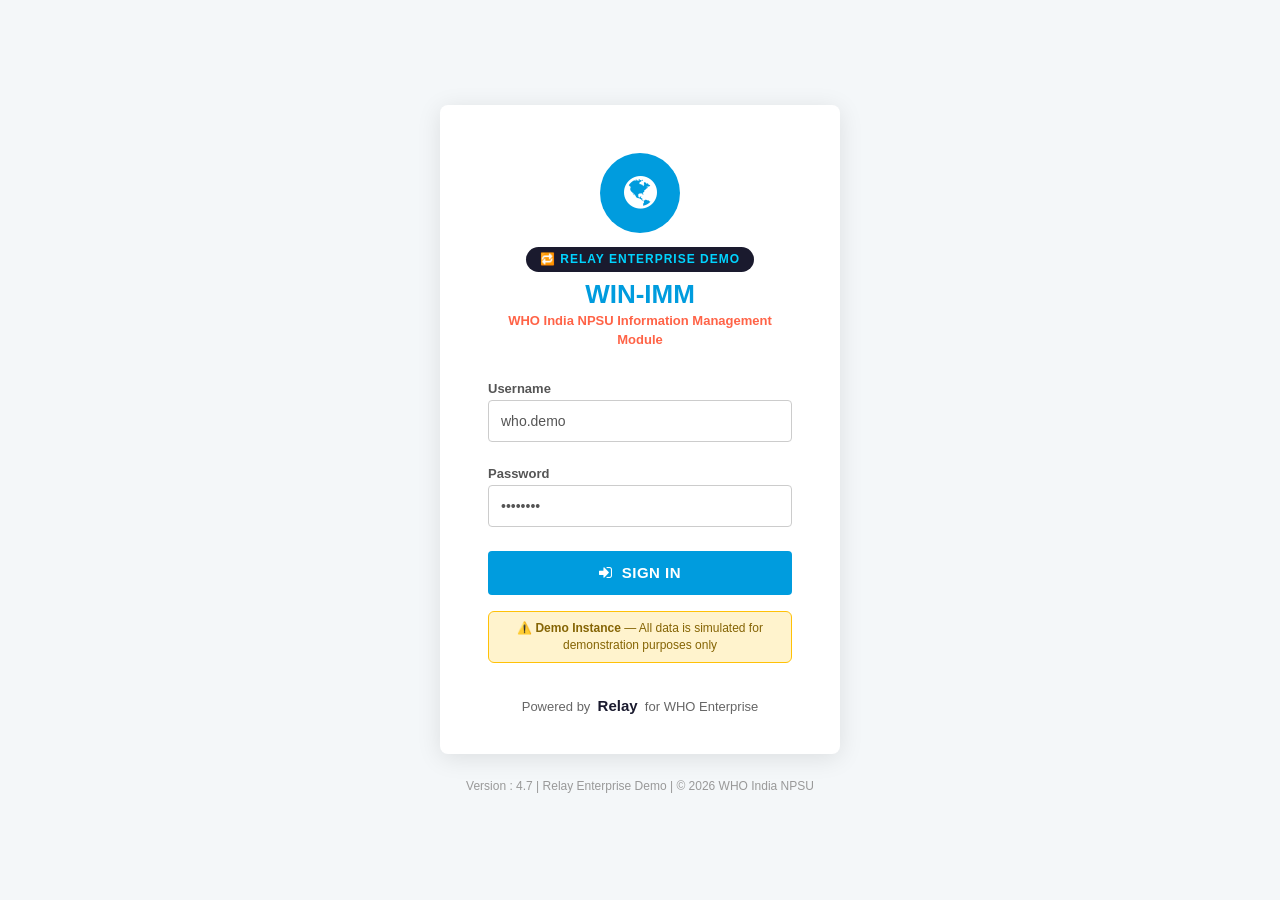
==== login.html @ 46ecf6e8 "Add files via upload" ====
<!DOCTYPE html>
<html lang="en">
<head>
<title>WHO INDIA — Relay Demo</title>
<meta name="viewport" content="width=device-width, initial-scale=1">
<meta http-equiv="Content-Type" content="text/html; charset=utf-8" />
<link rel="stylesheet" href="css/bootstrap.css">
<link href="css/style.css" rel="stylesheet" type="text/css" />
<link href="css/font-awesome.css" rel="stylesheet">
<link href="css/font.css" rel="stylesheet">
<script src="js/jquery2.0.3.min.js"></script>
<style>
  html, body { overflow-y: auto !important; overflow-x: hidden !important; height: auto !important; }
  .title-bar { overflow: visible !important; }
  section.title-bar { min-height: 100vh; }
  body { background: #f4f7f9; font-family: 'Roboto', sans-serif; }
  .login-wrap {
    min-height: 100vh;
    display: flex;
    align-items: center;
    justify-content: center;
    flex-direction: column;
  }
  .login-box {
    background: #fff;
    border-radius: 8px;
    box-shadow: 0 4px 24px rgba(0,0,0,0.10);
    padding: 48px 48px 36px;
    width: 400px;
    max-width: 95vw;
  }
  .who-header {
    text-align: center;
    margin-bottom: 28px;
  }
  .who-header .who-logo {
    width: 80px;
    height: 80px;
    background: #009CDE;
    border-radius: 50%;
    display: inline-flex;
    align-items: center;
    justify-content: center;
    margin-bottom: 14px;
  }
  .who-header .who-logo i {
    font-size: 38px;
    color: white;
  }
  .who-header h1 {
    color: #009CDE;
    font-size: 26px;
    font-weight: 700;
    margin-bottom: 4px;
  }
  .who-header p {
    color: tomato;
    font-size: 13px;
    font-weight: 600;
  }
  .relay-badge {
    display: inline-block;
    background: #1a1a2e;
    color: #00d4ff;
    border-radius: 20px;
    padding: 4px 14px;
    font-size: 12px;
    font-weight: 700;
    letter-spacing: 1px;
    margin-bottom: 8px;
  }
  .form-control {
    border-radius: 4px;
    height: 42px;
    font-size: 14px;
  }
  .btn-who {
    background: #009CDE;
    color: white;
    border: none;
    border-radius: 4px;
    width: 100%;
    height: 44px;
    font-size: 15px;
    font-weight: 600;
    letter-spacing: 0.5px;
    transition: background 0.2s;
  }
  .btn-who:hover { background: #007ab5; color: white; }
  .demo-note {
    background: #fff3cd;
    border: 1px solid #ffc107;
    border-radius: 6px;
    padding: 8px 14px;
    font-size: 12px;
    color: #856404;
    text-align: center;
    margin-top: 16px;
  }
  .footer-note {
    color: #999;
    font-size: 12px;
    text-align: center;
    margin-top: 24px;
  }
  .relay-powered {
    margin-top: 32px;
    text-align: center;
  }
  .relay-powered span {
    font-size: 13px;
    color: #666;
  }
  .relay-powered strong {
    color: #1a1a2e;
    font-size: 15px;
  }
</style>
</head>
<body>
<div class="login-wrap">
  <div class="login-box">
    <div class="who-header">
      <div class="who-logo">
        <i class="fa fa-globe"></i>
      </div>
      <div><span class="relay-badge">🔁 RELAY ENTERPRISE DEMO</span></div>
      <h1>WIN-IMM</h1>
      <p>WHO India NPSU Information Management Module</p>
    </div>

    <div style="margin-bottom:20px;">
      <label style="font-size:13px;color:#555;font-weight:600;">Username</label>
      <input type="text" class="form-control" id="username" placeholder="Enter username" value="who.demo" />
    </div>
    <div style="margin-bottom:24px;">
      <label style="font-size:13px;color:#555;font-weight:600;">Password</label>
      <input type="password" class="form-control" id="password" placeholder="Enter password" value="demo2026" />
    </div>
    <button class="btn btn-who" onclick="doLogin()">
      <i class="fa fa-sign-in"></i> &nbsp;Sign In
    </button>

    <div class="demo-note">
      ⚠️ <strong>Demo Instance</strong> — All data is simulated for demonstration purposes only
    </div>

    <div class="relay-powered">
      <span>Powered by &nbsp;</span><strong>Relay</strong><span>&nbsp; for WHO Enterprise</span>
    </div>
  </div>
  <div class="footer-note">
    Version : 4.7 | Relay Enterprise Demo | &copy; 2026 WHO India NPSU
  </div>
</div>

<script>
function doLogin() {
  const u = document.getElementById('username').value;
  const p = document.getElementById('password').value;
  if (!u || !p) { alert('Please enter credentials'); return; }
  // Any credentials work for demo
  window.location.href = 'index.html';
}
document.getElementById('password').addEventListener('keydown', function(e) {
  if (e.key === 'Enter') doLogin();
});
</script>
</body>
</html>
---- css/style.css ----
/*
Author: W3layout
Author URL: http://w3layouts.com
License: Creative Commons Attribution 3.0 Unported
License URL: http://creativecommons.org/licenses/by/3.0/
*/
h4, h5, h6,
h1, h2, h3 {margin: 0;}
ul, ol {margin: 0;}
p {margin: 0;}

html, body{
	font-family: 'Roboto', sans-serif;
    font-size: 100%;
    overflow-x: hidden;
    background: #f4f7f9;
}
body a{
	transition: 0.5s all ease;
	-webkit-transition: 0.5s all ease;
	-moz-transition: 0.5s all ease;
	-o-transition: 0.5s all ease;
	-ms-transition: 0.5s all ease;
	text-decoration:none;
}
h1,h2,h3,h4,h5,h6{
	margin:0;			   
}
p{
	margin:0;
}
ul,label{
	margin:0;
	padding:0;
}
body a:hover{
	text-decoration:none;
}
	.panel>.list-group .list-group-item{border-color:#eee;background:0;border-radius:0}
	.panel-heading,.panel-footer,.panel-group .panel{border-radius:0}
	.panel-group{margin-bottom:20px}
	.panel-group .panel+.panel{margin-top:0;border-top:0}
	.panel-group .panel-heading{border-bottom:0;padding:17px 15px}
	.panel-group .panel-heading a{display:block}
	.panel-group .panel-collapse{-webkit-box-shadow:0 -3px 0 0 transparent;box-shadow:0 -3px 0 0 transparent}
	.panel-group .panel-collapse.in{-webkit-box-shadow:0 -3px 0 0 #76b6ec;box-shadow:0 -3px 0 0 #76b6ec}
	.panel-group .collapsing{height:0;-webkit-transition:all .35s ease;transition:all .35s ease}
	.panel.panel-block .panel-heading{padding:20px;border:0}
	.panel.panel-block .panel-heading:before,.panel.panel-block .panel-heading:after{content:" ";display:table}
	.panel.panel-block .panel-heading:after{clear:both}
	.panel.panel-block .panel-heading>div>img,.panel.panel-block .panel-heading>div>i{
		position:relative;top:-1px;display:block;float:left;height:30px;margin:0;margin-right:10px
	}
	.panel.panel-block .panel-heading>div>i{font-size:31px}
	.panel.panel-block .panel-heading>div h1{margin:-2px 0 0;display:block;float:left;font-size:18px}
	.panel.panel-block .panel-heading>div h1 small{margin:1px 0 0;display:block;font-size:12px}
	.panel.panel-block .list-group .list-group-item:first-child{border-top:0}
	.panel.panel-block .list-group .list-group-item{padding:15px 20px 20px}
	.panel.panel-title-block{-webkit-box-shadow:none;box-shadow:none;margin-bottom:0;border-bottom-width:0}
	.panel.panel-title-block h1{max-width:180px}
	.panel.panel-title-block h1 small{line-height:15px}
	@media(min-width:480px){
		.panel.panel-title-block{
			-webkit-box-shadow:0 5px 5px -3px rgba(0,0,0,0.05);
			box-shadow:0 5px 5px -3px rgba(0,0,0,0.05);
			margin-bottom:20px;border-bottom-width:1px
		}
		.panel.panel-title-block h1{max-width:70%}
	}
	.panel.panel-grid-demo{
		padding:0;margin:0;border-width:5px;overflow:hidden
	}
	.panel.panel-grid-demo .panel-heading{color:#fff;padding:20px 0}
	.row.panel-grid-demo{margin-bottom:20px}
	.alert{background-color:#222;background-color:#fff;border-color:#222;color:#ccc;color:#999;font-size:12px}
	.alert hr{border-top-color:#151515}
	.alert .alert-link{color:#b3b3b3;color:#808080}
	.alert .title{display:block;font-size:14px;color:#666;margin-bottom:5px}
	.alert .title i{color:#222;margin-right:7px}
	.alert.ui-pnotify-sharp{border-radius:0}
	.alert-dismissable .close{top:-7px;right:-26px;line-height:0}
	.alert-dismissable .close i{font-size:12px}
	.alert-success{background-color:#aece4e;background-color:#fff;border-color:#aece4e;color:#758f27;color:#999;font-size:12px}
	.alert-success hr{border-top-color:#a5c83a}
	.alert-success .alert-link{color:#54671c;color:#808080}
	.alert-success .title{display:block;font-size:14px;color:#666;margin-bottom:5px}
	.alert-success .title i{color:#aece4e;margin-right:7px}
	.alert-info{background-color:#a5c8e5;background-color:#fff;border-color:#a5c8e5;color:#5698ce;color:#999;font-size:12px}
	.alert-info hr{border-top-color:#91bcdf}
	.alert-info .alert-link{color:#367fbb;color:#808080}
	.alert-info .title{display:block;font-size:14px;color:#666;margin-bottom:5px}
	.alert-info .title i{color:#a5c8e5;margin-right:7px}
	.alert-warning{background-color:#f4c84f;background-color:#fff;border-color:#f3a641;color:#d09c0d;color:#999;font-size:12px}
	.alert-warning hr{border-top-color:#f29b29}
	.alert-warning .alert-link{color:#a0780a;color:#808080}
	.alert-warning .title{display:block;font-size:14px;color:#666;margin-bottom:5px}
	.alert-warning .title i{color:#f3a641;margin-right:7px}
	.alert-danger{background-color:#e77755;background-color:#fff;border-color:#e77755;color:#bc401a;color:#999;font-size:12px}
	.alert-danger hr{border-top-color:#e4653f}
	.alert-danger .alert-link{color:#8f3114;color:#808080}
	.alert-danger .title{display:block;font-size:14px;color:#666;margin-bottom:5px}
	.alert-danger .title i{color:#e77755;margin-right:7px}
	.alert-error{background-color:#e77755;background-color:#fff;border-color:#e77755;color:#bc401a;color:#999;font-size:12px}
	.alert-error hr{border-top-color:#e4653f}
	.alert-error .alert-link{color:#8f3114;color:#808080}
	.alert-error .title{display:block;font-size:14px;color:#666;margin-bottom:5px}
	.alert-error .title i{color:#e77755;margin-right:7px}
	.form-control{-webkit-box-shadow:none;box-shadow:none}
	.form-control[disabled],.form-control[readonly],fieldset[disabled]
	.form-control{background-color:#f9f9f9}
	.ios-device .form-control{-webkit-appearance:caret;-moz-appearance:caret}
	.form-inline.always-inline .form-group{display:inline-block;margin-bottom:0;vertical-align:middle}
	@media(min-width:768px){
		.form-inline .form-group{margin-top:0}
		.form-inline .form-control{display:inline-block}
	}
	.form-horizontal .control-label,.form-horizontal .radio,.form-horizontal .checkbox,.form-horizontal .radio-inline,.form-horizontal .checkbox-inline{margin-bottom:5px;padding-top:6px}@media(min-width:768px){.form-horizontal .control-label{text-align:left}}.form-group:last-child{margin-bottom:0}select{font-family:sans-serif}
	.ios-device select{-webkit-appearance:menulist;-moz-appearance:menulist}
	textarea{height:auto;width:100%;max-width:100%}
	textarea.no-resize{resize:none}
	.character-counter,.field-annotation{display:block;text-align:right;font-size:12px}
	.btn:focus{outline:0}.btn:active,.btn.active{-webkit-box-shadow:none;box-shadow:none}
	.btn.disabled,.btn[disabled],fieldset[disabled] 
	.btn{cursor:not-allowed;pointer-events:none;opacity:.65;filter:alpha(opacity=65);-webkit-box-shadow:none;box-shadow:none}
	.input-group-btn .btn{background-color:#f4f4f4;border-color:#e3e3e3}
	.input-group-btn .btn:hover,.input-group-btn .btn:focus{border-color:#e3e3e3}
	.button-demo .btn,.button-demo .make-switch{margin-top:5px}
	.dropdown-menu{min-width:165px;margin:0;padding:7px 0;border:0;border-radius:0;display:none}
	.opacity .dropdown-menu{
		display:block;max-height:0;overflow:hidden;opacity:0;-webkit-box-shadow:none;box-shadow:none;
		-webkit-transition:opacity .1s,max-height 0s .5s;transition:opacity .1s,max-height 0s .5s
	}
	.dropdown-menu.pull-right{right:0;left:auto}
	.dropdown-menu.pull-right.dropdown-menu-arrow:after{right:20%}
	.dropdown-menu.dropdown-menu-arrow{margin-top:12px}
	.dropdown-menu.dropdown-menu-arrow:after,.dropdown-menu.dropdown-menu-arrow:before{
		position:absolute;display:block;width:0;
		height:0;border-color:transparent;border-style:solid;
		border-width:8px;content:" ";right:80%;margin-right:-8px;
		border-top-width:0;border-bottom-color:#333;top:-8px
	}
	.dropdown-menu .divider{height:1px;margin:9px 0;overflow:hidden;background-color:#222}
	.dropdown-menu>li>a{padding:2px 20px;color:#999;-webkit-transition:all .1s;transition:all .1s}
	.open>.dropdown-menu{display:block}
	.opacity .open>.dropdown-menu{    max-height: 1000px;
		overflow: visible;
		opacity: 1;
		-webkit-transition: opacity .1s;
		transition: opacity .1s;
		border: 1px solid rgba(0, 0, 0, 0.05);
	}
	.dropdown-menu>li>a:hover,.dropdown-menu>li>a:focus{color:#fff;background-color:#5fa2db}
	.dropdown-menu>.active>a,.dropdown-menu>.active>a:hover,.dropdown-menu>.active>a:focus{color:#fff;background-color:#5fa2db}
	.dropdown-menu>.disabled>a,.dropdown-menu>.disabled>a:hover,.dropdown-menu>.disabled>a:focus{color:#ccc}
	.tooltip{font-size:14px;line-height:34px;-webkit-transform:translateZ(0) scale(1,1)}
	.tooltip.in{opacity:1;filter:alpha(opacity=100)}
	.tooltip-inner{padding:3px 13px;border-radius:0;line-height:20px}
	.tooltip-arrow{position:absolute;width:0;height:0;border-color:transparent;border-style:solid}
	.progress,.progress-bar{-webkit-box-shadow:none;box-shadow:none}
	.progress{height:25px;margin-bottom:10px}
	.progress-thin{height:5px}
	.nav-tabs{background-color:#fff;border-bottom-color:transparent;margin-bottom:0}
	.nav-tabs>li>a{border:0;border-radius:0;background-color:#fff;color:#999;-webkit-transition:all .1s;transition:all .1s}
	.nav-tabs>li>a:hover{color:#666;background-color:#fff;border:0}
	.nav-tabs>li.active>a,.nav-tabs>li.active>a:hover,.nav-tabs>li.active>a:focus{
		color:#666;border:0;border-radius:0;background-color:#fff;-webkit-box-shadow:inset 0 -3px 0 0 #76b6ec;box-shadow:inset 0 -3px 0 0 #76b6ec
	}
	.modal-content{border-radius:0;-webkit-box-shadow:0 5px 5px -3px rgba(0,0,0,0.05);box-shadow:0 5px 5px -3px rgba(0,0,0,0.05)}
	.modal-backdrop.in{opacity:.3;filter:alpha(opacity=30)}
	.modal-body{background-color:#fbfbfb}
	.modal-title i{position:relative;top:-1px;display:block;float:left;height:30px;margin:0;margin-right:10px;font-size:24px}
	.modal-footer{margin-top:0}
	@media screen and (min-width:768px){
		.modal-content{-webkit-box-shadow:0 5px 5px -3px rgba(0,0,0,0.05);box-shadow:0 5px 5px -3px rgba(0,0,0,0.05)}
	}
	.pagination{display:inline-block;padding-left:0;margin:20px 0;border-radius:0}
	.pagination.pagination-demo{margin:0}
	.pagination>li{display:inline}
	.pagination>li>a,.pagination>li>span{
		position:relative;float:left;
		padding:6px 12px;line-height:1.428571429;
		text-decoration:none;background-color:#fff;
		border:1px solid #eee;border-color:#eee transparent;
		margin-left:0;color:#999;-webkit-transition:all .1s;
		transition:all .1s
	}
	.pagination>li:first-child>a,.pagination>li:first-child>span{
		border:1px solid #eee;margin-left:0;border-radius:0;-webkit-box-shadow:none!important;box-shadow:none!important
	}
	.pagination>li:last-child>a,.pagination>li:last-child>span{
		border:1px solid #eee;border-radius:0;-webkit-box-shadow:none!important;box-shadow:none!important
	}
	.pagination>.disabled>span,.pagination>.disabled>a,.pagination>.disabled>a:hover,.pagination>.disabled>a:focus{
		color:#ccc;background-color:#fff;border-color:#eee;cursor:not-allowed
	}
	.pagination-lg>li>a,.pagination-lg>li>span{padding:7.5px 16px;font-size:18px}
	.pagination-lg>li:first-child>a,.pagination-lg>li:first-child>span{border-bottom-left-radius:0;border-top-left-radius:0}
	.pagination-lg>li:last-child>a,.pagination-lg>li:last-child>span{border-bottom-right-radius:0;border-top-right-radius:0}
	.pagination-sm>li>a,.pagination-sm>li>span{padding:5px 10px;font-size:12px}
	.pagination-sm>li:first-child>a,.pagination-sm>li:first-child>span{border-bottom-left-radius:0;border-top-left-radius:0}
	.pagination-sm>li:last-child>a,.pagination-sm>li:last-child>span{border-bottom-right-radius:0;border-top-right-radius:0}
	.upper-alpha{list-style:upper-alpha}.upper-roman{list-style:upper-roman}
	.decimal-leading-zero{list-style:decimal-leading-zero}
	.lower-alpha{list-style:lower-alpha}
	.image-icons-list{-webkit-padding-start:0;list-style:none;margin-left:0}
	.image-icons-list li{background:url('../images/list-icon.png') no-repeat 0 0;padding:0 0 0 25px}
	.font-icons-list{list-style:none;margin-left:0;-webkit-padding-start:0}
	.font-icons-list li{padding:0 0 0 10px}
	.font-icons-list li:before{
		position:relative;top:0;font-family:FontAwesome;font-weight:normal;
		font-style:normal;color:#758f27;content:'\F0A9';font-size:12px;margin-right:8px
	}
	.inline-font-icons-list{list-style:none;margin-left:0;-webkit-padding-start:0}
	.inline-font-icons-list li{padding:0 0 0 10px}
	.inline-font-icons-list li i{margin-top:1px;margin-right:8px;font-size:12px;text-align:center}
	.text-overflow-hidden{overflow:hidden;text-overflow:ellipsis;white-space:nowrap}
	.text-italic{font-style:italic}
	.text-bold{font-weight:bold}
	label,small,.section-title{font-weight:normal}
	label i,small i,.section-title i{position:relative;top:1px;margin-left:5px;color:#ccc;font-size:14px}
	.section-title{padding-bottom:9px;margin:0 0 20px;border-bottom:1px solid #eee}
	.section-title i{top:-1px}html,body{min-width:300px}
	.wrapper{position:relative;padding:0 9px;opacity:0}
	.no-cssanimations .wrapper{opacity:1}
	.scrollable{overflow-y:auto;overflow-x:hidden;-webkit-overflow-scrolling:touch}
	.no-touch .scrollable.hover{overflow-y:hidden}
	.no-touch .scrollable.hover:hover{overflow-y:auto;overflow:visible}
	@media(min-width:480px){
		html,body{width:100%;height:100%;overflow:hidden}
		body{position:fixed}
		.wrapper{
			position: absolute;
			display: block;
			vertical-align: top;
			top: 0;
			left: 60px;
			right: 0;
			bottom: 0;
			padding: 0;
			-webkit-transition: left .1s ease-in;
			transition: left .1s ease-in;
		}
		.wrapper.extended{left:110px}
		.wrapper p{padding:0 15px}
	}
	a{-webkit-transition:color .1s;transition:color .1s}a:hover,a:focus{text-decoration:none}a:focus{outline:0}nav{-webkit-user-select:none;-moz-user-select:none;-ms-user-select:none;-o-user-select:none;user-select:none}nav ul,nav li{margin:0;padding:0;outline:0}
	.display-table{display:table;border-collapse:collapse;border-spacing:0}
	.color-transition{-webkit-transition:color .1s;transition:color .1s}
	.full-transition{-webkit-transition:all .1s;transition:all .1s}
	.styled-scrollbar::-webkit-scrollbar{width:.3em;background-color:#fbfbfb}
	.styled-scrollbar::-webkit-scrollbar-thumb{background-color:#76b6ec;border-radius:0}
	.styled-scrollbar::-webkit-scrollbar-track{background-color:none}
	@media(min-width:480px){
		nav.main-menu{
		    position: absolute;
			top: 0;
			bottom: 0;
			height: 100%;
			left: 0;
			width: 60px;
			overflow: hidden;
			-webkit-transition: width .05s linear;
			transition: width .05s linear;
			-webkit-transform: translateZ(0) scale(1,1);
			background: #00bcd4;
			z-index: 11;
		}
		nav.main-menu>ul{margin:7px 0}
		nav.main-menu>ul.logout{position:absolute;left:0;bottom:0}
		nav.main-menu li{position:relative;display:block;width:250px}
		nav.main-menu li>a{
		    position: relative;
			display: table;
			border-collapse: collapse;
			border-spacing: 0;
			color: #fff;
			-webkit-transform: translateZ(0) scale(1,1);
			-webkit-transition: all .1s linear;
			transition: all .1s linear;
		}
		nav.main-menu li ul{
		    position: absolute;
			display: inline-block;
			background: #00bcd4;
			top: 0;
			right: -210px;
			width: 0;
			overflow: hidden;
			-webkit-transition: width 0s .05s linear;
			transition: width 0s .05s linear;
		}
		nav.main-menu li li{
			display:table;
			border-collapse:collapse;
			border-spacing:0;
			width:210px
		}
		nav.main-menu li li>a{
			width: 210px;
			color: #FFFFFF;
			padding: .7em 0;
		}
		nav.main-menu li li .subnav-text{
			display:table-cell;vertical-align:middle;padding-left:20px;padding-right:40px
		}
		.no-touch nav.main-menu li li:hover a{
			color:#fff;background-color:#00acc1;
		}
		.no-touch nav.main-menu li:hover>a,nav.main-menu li.active>a{color:#fff;background-color:#00acc1;}
		.no-touch nav.main-menu li:hover ul,nav.main-menu li.active ul{width:210px}
		nav.main-menu .nav-icon,i.fa.fa-home.nav_icon,i.fa.fa-cogs,i.fa.fa-check-square-o.nav_icon,i.fa.fa-file-text-o.nav_icon,i.fa.fa-bar-chart.nav_icon,i.fa.fa-map-marker,i.fa.fa-exclamation-triangle,i.fa.fa-list-ul{
			position:relative;display:table-cell;
			width:60px;text-align:center;vertical-align:middle;font-size:18px;padding:.7em 0;
		}
		nav.main-menu .nav-icon.icon-home{font-size:20px}
		nav.main-menu .nav-text{position: relative;
			left: -1px;
			display: table-cell;
			vertical-align: middle;
			width: 190px;
			visibility: hidden;
			padding: .7em 0;
		}
		nav.main-menu .icon-angle-right,.icon-angle-down{display:table-cell;width:20px;vertical-align:middle;font-size:16px}
		.no-touch nav.main-menu:hover,nav.main-menu.expanded{width:250px;overflow:visible}
		.no-touch nav.main-menu:hover .nav-text,nav.main-menu.expanded .nav-text{visibility:visible}
		nav.main-menu .label-new{display:block;position:absolute;top:10px;right:5px}
	}
	@media(max-width:479px){
		nav.main-menu{
			position: relative;
			width: 100%;
			left: 0;
			right: 0;
			max-height: 0;
			overflow: hidden;
			-webkit-transition: max-height .2s linear;
			transition: max-height .2s linear;
			-webkit-transform: translateZ(0) scale(1,1);
			background: #00bcd4;
			z-index: 1010;
		}
		nav.main-menu>ul{margin:0}nav.main-menu>ul>li{    
			border-width: 0 0 1px;
		}
		.no-touch nav.main-menu>ul>li:hover>a,nav.main-menu>ul>li.active>a{
			color: #fff;
			background-color: #00acc1;
		}
		nav.main-menu li{display:block;width:100%}nav.main-menu li>a{
			position: relative;
			display: table;
			width: 100%;
			border-collapse: collapse;
			border-spacing: 0;
			color: #fff;
			-webkit-transform: translateZ(0) scale(1,1);
			-webkit-transition: all .1s linear;
			transition: all .1s linear;
		}
		nav.main-menu li ul{
		    display: block;
			background: #00bcd4;
			width: 100%;
			max-height: 0;
			overflow: hidden;
			-webkit-transition: max-height .5s linear;
			transition: max-height .5s linear;
		}
		nav.main-menu li li{display:table;border-collapse:collapse;border-spacing:0;width:100%}
		nav.main-menu li li>a{    
			width: 100%;
			height: 40px;
			color: #fff;}
		nav.main-menu li li .subnav-text{display:table-cell;vertical-align:middle;padding-left:60px}
		.no-touch nav.main-menu li:hover ul,nav.main-menu li.active ul{max-height:1000px}
		nav.main-menu .nav-icon,i.fa.fa-home.nav_icon,i.fa.fa-cogs,i.fa.fa-check-square-o.nav_icon,i.fa.fa-file-text-o.nav_icon,i.fa.fa-bar-chart.nav_icon,i.fa.fa-map-marker,i.fa.fa-exclamation-triangle,i.fa.fa-list-ul{
			position:relative;display:table-cell;width:60px;
			height:40px;text-align:center;vertical-align:middle;font-size:18px
		}
		nav.main-menu .nav-icon.icon-home{font-size:20px}
		nav.main-menu .nav-text{position:relative;left:-1px;display:table-cell;vertical-align:middle}
		nav.main-menu .icon-angle-right{display:table-cell;width:20px;vertical-align:middle;font-size:16px}
		nav.main-menu.expanded{max-height:1500px;overflow:visible;-webkit-transition:max-height .3s linear;transition:max-height .3s linear}
		nav.main-menu .label-new{display:block;position:absolute;top:12px;right:11px}
	}
	nav.main-menu .label-new.label-warning{color:#555}
	nav.user-menu{
		position:relative;top:0;left:0;right:0;height:60px;border-bottom:1px solid #eee;
		background-color:#fff;-webkit-box-shadow:0 4px 10px -4px rgba(0,0,0,0.15);
		box-shadow:0 4px 10px -4px rgba(0,0,0,0.15)
	}


	.no-touch nav.user-menu>section>a:hover i,nav.user-menu>section>a.active i,nav.user-menu>section>a.unread i{color:#76b6ec}

	nav.user-menu .main-menu-access{position:relative;float:left;padding:15px 17px;color:#666;-webkit-transition:all .1s;transition:all .1s}
	nav.user-menu .main-menu-access i{font-size:21px;width:30px}
	nav.user-menu .main-menu-access.active{background: #00bcd4;}
	nav.user-menu .main-menu-access.active i{color:#fff}
	nav.user-menu .panel{
		position:absolute;display:none;top:58px;left:0;right:0;width:100%;
		-webkit-box-shadow:0 0 5px 2px rgba(0,0,0,0.05);
		box-shadow:0 0 5px 2px rgba(0,0,0,0.05);z-index:1010
	}
	nav.user-menu .panel .arrow,nav.user-menu .panel .arrow:after{
		position:absolute;display:block;width:0;height:0;
		border-color:transparent;border-style:solid;border-width:7px;content:" "
	}
	nav.user-menu .panel .arrow.user-menu-arrow{border-width:8px;right:50%;margin-right:-8px;border-top-width:0;border-bottom-color:#e5e5e5;top:-8px}
	nav.user-menu .panel .arrow.user-menu-arrow:after{top:1px;margin-left:-7px;border-top-width:0;border-bottom-color:#fff}
	nav.user-menu .panel.theme-view .user-menu-arrow{right:145px}
	nav.user-menu .panel.messages-view .user-menu-arrow{right:86px}
	nav.user-menu .panel.notifications-view .user-menu-arrow{right:28px}
	nav.user-menu .panel .panel-heading{padding:0 15px}
	nav.user-menu .panel .panel-heading i,nav.user-menu .panel .panel-heading span{display:table-cell;vertical-align:middle;height:53px}
	nav.user-menu .panel .panel-heading span{font-size:17px;text-transform:uppercase}
	nav.user-menu .panel .panel-heading i{position:relative;top:-1px;font-size:20px;width:40px;text-align:left;padding-left:6px}
	nav.user-menu .panel .panel-heading .icon-remove{
		position:absolute;display:block;top:20px;right:15px;
		width:20px;height:20px;font-size:14px;color:#ccc;-webkit-transition:color .1s;transition:color .1s
	}
	.no-touch nav.user-menu .panel .panel-heading .icon-remove:hover{cursor:pointer;color:#666}
	nav.user-menu .panel .list-group-item{padding:12px 15px;-webkit-transition:all .1s;transition:all .1s}
	nav.user-menu .panel .list-group-item i,nav.user-menu .panel .list-group-item .text-holder{display:table-cell;vertical-align:middle}
	nav.user-menu .panel .list-group-item a{color:inherit}nav.user-menu .panel .list-group-item i{width:40px;text-align:left}
	nav.user-menu .panel .list-group-item i img,nav.user-menu .panel .list-group-item i b{height:28px;width:28px;margin-left:2px;border-radius:50%}
	nav.user-menu .panel .list-group-item i b{display:block;background-color:#fff;border:1px dashed #666}
	nav.user-menu .panel .list-group-item i b.dark{background-color:#666;border:0}
	nav.user-menu .panel .list-group-item i b.pastel{background-color:#eefddf}
	nav.user-menu .panel .list-group-item i b.pastel-marine{background-color:#dfeefd}
	nav.user-menu .panel .list-group-item i b.rio{background-color:#1d8c97}
	nav.user-menu .panel .list-group-item i b.terminal{background-color:#cdee69}
	nav.user-menu .panel .list-group-item .text-holder span{
		display:block;width:150px;line-height:17px;overflow:hidden;text-overflow:ellipsis;white-space:nowrap
	}
	nav.user-menu .panel .list-group-item .text-holder .title-text{font-weight:bold}
	nav.user-menu .panel .list-group-item .time-ago{position:absolute;top:12px;right:15px;width:80px;text-align:right;color:#ccc;line-height:17px}
	.no-touch nav.user-menu .panel .list-group-item:hover{cursor:pointer;background-color:#76b6ec;color:#fff}
	.no-touch nav.user-menu .panel .list-group-item:hover .time-ago{color:#fff}
	@media(min-width:480px){
		nav.user-menu{height:70px;border:0;background-color:transparent;-webkit-box-shadow:none;box-shadow:none}
		.dashboard-page nav.user-menu{top:5px;position:absolute}
		.dashboard-page nav.user-menu .user-menu-wrapper{margin-right:20px}
		.dashboard-page nav.user-menu .panel{right:20px}
		nav.user-menu .main-menu-access{display:none}
		nav.user-menu .user-menu-wrapper{margin-right:-10px}
		nav.user-menu>section>a{margin:10px 0;padding:0}
		nav.user-menu>section>a i{border:0;height:50px;width:40px}
		nav.user-menu .menu-counter{top:-10px;left:5px;width:30px;height:23px}
		.dashboard-page nav.user-menu .menu-counter{top:-15px}
		nav.user-menu .panel{left:auto;right:-10px;width:300px}
		nav.user-menu .panel.theme-view .user-menu-arrow{right:99px}
		nav.user-menu .panel.messages-view .user-menu-arrow{right:59px}
		nav.user-menu .panel.notifications-view .user-menu-arrow{right:20px}
	}
	.login-page .wrapper{left:0;padding:0;height:100%}
	.login-page .wrapper .panel{
		position:relative;width:400px;margin:0 auto;top:10%;
		-webkit-box-shadow:0 0 5px 0 rgba(0,0,0,0.05),0 4px 4px -3px rgba(0,0,0,0.1);
		box-shadow:0 0 5px 0 rgba(0,0,0,0.05),0 4px 4px -3px rgba(0,0,0,0.1)
	}
.main-grid{
    padding: 3em;
}
.dashboard-page .title-bar {
    position: relative;
    display: block;
    background-color: #fff;
    -webkit-box-shadow: 0 4px 10px -2px rgba(0,0,0,0.05);
    box-shadow: 0 4px 10px -2px rgba(0,0,0,0.05);
    padding: 1em;
}
.logo {
    float: left;
    width: 15%;
}
.logo h1 a img {
    margin-right: .5em;
}
.logo h1 a {
    font-size: .9em;
    color: #000;
    font-weight: 600;
    text-transform: uppercase;
}
.w3l_search {
	float: left;
    width: 19%;
    margin: .1em 0 0em 5em;
    position: relative;
}
.w3l_search input[type="text"] {
    outline: none;
    padding: 10px;
    color: #a7a7a7;
    font-size: 14px;
    width: 85%;
    border: ridge 1px #e3e7ea;
    background: #f4f7f9;
    float: left;
}	
button.btn.btn-default{
    outline: none;
    padding: 10px 0 9px;
    width: 15%;
    position: relative;
    background: #00bcd4;
    border: solid 1px #00bcd4;
    border-radius: 0;
}
button.btn.btn-default i.fa.fa-search{
    color: #FFF;
    margin: 0;
}
.w3l_search {
    float: left;
    width: 19%;
    margin: 0.2em 0 0em 4em;
    position: relative;
}
.w3l_search input[type="text"] {
    outline: none;
    padding: 10px;
    color: #a7a7a7;
    font-size: 14px;
    width: 85%;
    border: ridge 1px #e3e7ea;
    background: #f4f7f9;
    float: left;
}	
button.btn.btn-default{
    outline: none;
    padding: 10px 0 9px;
    width: 15%;
    position: relative;
    background: #00bcd4;
    border: solid 1px #00bcd4;
    border-radius: 0;
}
button.btn.btn-default i.fa.fa-search{
    color: #FFF;
    margin: 0;
}
.full-screen{
    float: left;
    width: 3%;
    margin: 0.2em 0 0 2em;
}
.full-screen button {
    border: none;
    outline: none;
    color: #b9b9b9;
    font-size: .875em;
    background: #e8e8e8;
    width: 41px;
    height: 41px;
    text-align: center;
    border-radius: 50%;
	-webkit-border-radius: 50%;
	-ms-border-radius: 50%;
	-moz-border-radius: 50%;
	-o-border-radius: 50%;
}



.dropdown-menu {
    box-shadow: 2px 3px 4px rgba(0, 0, 0, .175);
	-webkit-box-shadow: 2px 3px 4px rgba(0, 0, 0, .175);
	-moz-box-shadow: 2px 3px 4px rgba(0, 0, 0, .175);
    border-radius: 0;
}
li.dropdown.head-dpdn {
    display: inline-block;
    padding: 0.7em 0;
    float: left;
}
li.dropdown.head-dpdn a.dropdown-toggle {
   padding: 1.7em 1.5em;
}
ul.dropdown-menu li {
    margin-left: 0;
    width: 100%;
    padding: 0;
	background: #fff;
}
.user-panel-top ul{
	padding-left:0;
}
.user-panel-top li{
	float:left;
	margin-left:15px;
	position:relative;
}
.user-panel-top li span.digit{
    font-size:11px;
    font-weight:bold;
	color:#FFF;
	background:#e64c65;
	line-height:20px;
	width:20px;
	height:20px;
	border-radius:2em;
	-webkit-border-radius:2em;
	-moz-border-radius:2em;
	-o-border-radius:2em;	
	text-align:center;
	display: inline-block;
	position: absolute;
	top: -3px;
	right: -10px;
}
.user-panel-top li:first-child{
	margin-left:0;
}
.sidebar .nav-second-level li a.active ,.sidebar ul li a.active{
    color: #67d3e0;
}
li.active a i, .act a i {
    color: #67d3e0;
}
.custom-nav > li.act > a, .custom-nav > li.act > a:hover, .custom-nav > li.act > a:focus {
    background-color: #353f4f;
    color:#8BC34A;
}
.user-panel-top li a{
	display: block;
	padding: 5px;
	text-decoration:none;
}
.header-right i.fa.fa-envelope{
    color: #EB525D;
}
i.fa.fa-bell{
    color: #67D3E0;
}
i.fa.fa-tasks{
    color: #30BB74;
}
.header-right span.badge {
    font-size: 11px;
    font-weight: bold;
    color: #ffffff;
    background: #fcb216;
    line-height: 15px;
    width: 20px;
    height: 20px;
    text-align: center;
    display: inline-block;
    position: absolute;
    top: 6%;
    padding: 2px 0 0 0;
}
.user-panel-top li a:hover{
	border-color:rgba(101, 124, 153, 0.93);
}
.user-panel-top li a i{
	width:24px;
	height:24px;
	display: block;
	text-align:center;
	line-height:25px;
}
.user-panel-top li a i span{
	font-size:15px;
	color:#FFF;
}
.user-panel-top li a.user{
	background:#667686;
}
.user-panel-top li span.green{
	background:#a88add;
}
.user-panel-top li span.red{
	background:#b8c9f1;
}
.user-panel-top li span.yellow{
	background:#bdc3c7;
}
.header-right {
    float: right;
    margin: 0.2em 0 0 0;
}
.header-right-left {
    float: left;
}
ul.dropdown-menu {
    padding: 0;
    min-width: 215px !important;
}
ul.w3l-msg{
    left: -75%;
}
ul.agile-notification {
    left: -156%;
}
ul.agile-task {
    left: -236%;
}
ul.nofitications-dropdown {
    margin: 0;
}
/***** Messages *************/
.notification_header{
	background-color:#FAFAFA;
	padding: 10px 15px;
	border-bottom:1px solid rgba(0, 0, 0, 0.05);
	margin-bottom: 8px;
}
.notification_header h3{	
	color:#6A6A6A;
	font-size:12px;
	font-weight:600;
	margin:0;
}
.notification_bottom {
	background-color: #fcb216;
    padding: 4px 0;
    text-align: center;
    margin-top: 5px;
}
.notification_bottom a {
	color: #ffffff;
    font-size: 1em;
}
.notification_bottom a:hover {
    color:#6164C1;
}
.notification_bottom h3 a{	
	color: #717171;
	font-size:12px;
	border-radius:0;
	border:none;
	padding:0;
	text-align:center;
}
.notification_bottom h3 a:hover{	
	color:#4A4A4A;
	text-decoration:underline;
	background:none;
}
.user_img{
	float:left;
	width:19%;
}
.user_img img{
	max-width:100%;
	display:block;
	border-radius:2em;
	-webkit-border-radius:2em;
	-moz-border-radius:2em;
	-o-border-radius:2em;
}
.notification_desc{
	float:left;
	width:70%;
	margin-left:5%;
}
.notification_desc p{
	color:#757575;
	font-size:13px;
	padding:2px 0;
}
/*
.wrapper-dropdown-2 .dropdown li a:hover .notification_desc p{
	color:#424242;
}
*/
.notification_desc p span{
	color:#979797 !important;
	font-size:11px;
}
.dropdown-menu > li > a:hover, .dropdown-menu > li > a:focus {
    color: #262626 !important;
    text-decoration: none;
    background-color: #f5f5f5 !important;
}
/*-- progressbar --*/
.p-progress{
	margin-bottom:1.5em;
	border-radius:4px;
	-webkit-border-radius:4px;
	-ms-border-radius:4px;
	-moz-border-radius:4px;
	-o-border-radius:4px;
	height:20px;
}
.p-progress-size{
	height:12px;
}
.p-progress-info{
	font-size: 10px;
    line-height: 12px;
}
.progress-sm{
	height:10px;
}
.progress-md{
	height:6px;
}
.progress-xl{
	height:2px;
}
.progress.progress-striped{
    height: 5px;
    margin-bottom: 1.5em;
}
.no-radius{
	border-radius:0px;
	margin-bottom:1.5em;
}
.progress-no{
	height:15px !important;
}
.progress-nor{
	height:5px !important;
}
/*--Progress bars--*/
.progress {
    height: 10px;
    margin: 7px 0;
    overflow: hidden;
    background: #e1e1e1;
    z-index: 1;
    cursor: pointer;
}
.task-info .percentage{
	float:right;
	height:inherit;
	line-height:inherit;
}
.task-desc{
	font-size:12px;
}
/*
.wrapper-dropdown-3 .dropdown li a:hover span.task-desc {
	color:#65cea7;
}
*/
.progress .bar {
		z-index: 2;
		height:15px; 
		font-size: 12px;
		color: white;
		text-align: center;
		float:left;
		-webkit-box-sizing: content-box;
		-moz-box-sizing: content-box;
		-ms-box-sizing: content-box;
		box-sizing: content-box;
		-webkit-transition: width 0.6s ease;
		  -moz-transition: width 0.6s ease;
		  -o-transition: width 0.6s ease;
		  transition: width 0.6s ease;
	}
.progress-striped .yellow{
	background:#f0ad4e;
} 
.progress-striped .green{
	background:#5cb85c;
} 
.progress-striped .light-blue{
	background:#4F52BA;
} 
.progress-striped .red{
	background:#d9534f;
} 
.progress-striped .blue{
	background:#428bca;
} 
.progress-striped .orange {
	background:#e94e02;
}
.progress-striped .bar {
  background-image: -webkit-gradient(linear, 0 100%, 100% 0, color-stop(0.25, rgba(255, 255, 255, 0.15)), color-stop(0.25, transparent), color-stop(0.5, transparent), color-stop(0.5, rgba(255, 255, 255, 0.15)), color-stop(0.75, rgba(255, 255, 255, 0.15)), color-stop(0.75, transparent), to(transparent));
  background-image: -webkit-linear-gradient(45deg, rgba(255, 255, 255, 0.15) 25%, transparent 25%, transparent 50%, rgba(255, 255, 255, 0.15) 50%, rgba(255, 255, 255, 0.15) 75%, transparent 75%, transparent);
  background-image: -moz-linear-gradient(45deg, rgba(255, 255, 255, 0.15) 25%, transparent 25%, transparent 50%, rgba(255, 255, 255, 0.15) 50%, rgba(255, 255, 255, 0.15) 75%, transparent 75%, transparent);
  background-image: -o-linear-gradient(45deg, rgba(255, 255, 255, 0.15) 25%, transparent 25%, transparent 50%, rgba(255, 255, 255, 0.15) 50%, rgba(255, 255, 255, 0.15) 75%, transparent 75%, transparent);
  background-image: linear-gradient(45deg, rgba(255, 255, 255, 0.15) 25%, transparent 25%, transparent 50%, rgba(255, 255, 255, 0.15) 50%, rgba(255, 255, 255, 0.15) 75%, transparent 75%, transparent);
  -webkit-background-size: 40px 40px;
  -moz-background-size: 40px 40px;
  -o-background-size: 40px 40px;
  background-size: 40px 40px;
}
.progress.active .bar {
  -webkit-animation: progress-bar-stripes 2s linear infinite;
  -moz-animation: progress-bar-stripes 2s linear infinite;
  -ms-animation: progress-bar-stripes 2s linear infinite;
  -o-animation: progress-bar-stripes 2s linear infinite;
  animation: progress-bar-stripes 2s linear infinite;
}
@-webkit-keyframes progress-bar-stripes {
  from {
    background-position: 40px 0;
  }
  to {
    background-position: 0 0;
  }
}
@-moz-keyframes progress-bar-stripes {
  from {
    background-position: 40px 0;
  }
  to {
    background-position: 0 0;
  }
}
@-ms-keyframes progress-bar-stripes {
  from {
    background-position: 40px 0;
  }
  to {
    background-position: 0 0;
  }
}
@-o-keyframes progress-bar-stripes {
  from {
    background-position: 0 0;
  }
  to {
    background-position: 40px 0;
  }
}
@keyframes progress-bar-stripes {
  from {
    background-position: 40px 0;
  }
  to {
    background-position: 0 0;
  }
}
/*--Progress bars--*/

.profile_details {
    float: right;
    margin-left: 1em;
}
.profile_details ul li {
    list-style-type: none;
    position: relative;
}
.profile_details_drop a.dropdown-toggle {
    display: block;
}
.profile_img span.prfil-img {
    float: left;
}
.profile_details ul li ul.dropdown-menu.drp-mnu {
    padding: 1em;
    min-width: 135px !important;
    top: 122%;
    left: -90px;
}
span.prfil-img i.fa.fa-user {
    color: #ffffff;
    background: #00bcd4;
    height: 41px;
    width: 41px;
    padding: .7em 0 0 0;
    text-align: center;
    border-radius: 50%;
    -webkit-border-radius: 50%;
    -ms-border-radius: 50%;
    -moz-border-radius: 50%;
    -o-border-radius: 50%;
}
ul.dropdown-menu.drp-mnu li {
    list-style-type: none;
    padding: 3px 0;
}
.dropdown-menu > li > a {
    padding: 3px 15px;
    font-size: 1em;
}
.dropdown-menu > li > a:hover, .dropdown-menu > li > a:focus {
    background: none !important;
    color: #67D3E0 !important;
}
.agile-grid {
    width: 50%;
    float: left;
}
.grid {
	border: solid 10px #d8d8d8;
    margin-bottom: 2em;
    background: #FFFFFF;
}
.grid-info {
    background: #fff;
    padding: 1em;
}
/*--social-icons--*/
.top-comment-grid {
	padding: 0;
    width: 24.1%;
    overflow: hidden;
}
.top-comment-grid:nth-child(2) {
    margin: 0 1em;
}
.top-comment-grid:nth-child(3) {
    margin-right: 1em;
}
.comments{
	background:#F96131;
	padding:2em;
}
.comments-icon i.fa.fa-comments {
    font-size: 5em;
    color: #FDA285;
}
.comments-icon i.fa.fa-facebook{
	font-size: 5em;
    color: #6C8CD0;
}
.comments-icon i.fa.fa-twitter{
	font-size: 5em;
    color: #9DCBEF;
}
.comments-icon i.fa.fa-eye{
	font-size: 5em;
    color: #2CCCAB;
}
.comments-icon{
	float:left;
	width:30%
}
.comments-info{
    float: left;
    margin-left: 1em;
    text-align: right;
    width: 63%;
}
.comments-info h3{
	font-size:4em;
	color:#FFF;
	margin:0;
}
.comments-info a{
	font-size:1em !important;
	color:#FDA285 !important;
	margin:0 !important;
	letter-spacing:1px;
	text-decoration:none;
}
.comments-info a:hover{
	color:#FFF !important;
}
.likes{
	background:#3b5998;
}
.tweets{
	background:#55acee;
}
.views{
	background:#00a78e;
}
.likes-info a{
	color: #6C8CD0 !important;
}
.tweets-info a{
	color: #9DCBEF !important;
}
.views-info a{
	color: #07CEB0 !important;
}
.comments-icon i.fa {
	-webkit-transition:.5s all;
	transition:.5s all;
	-moz-transition:.5s all;
}
.top-comment-grid:hover div.comments-icon i.fa {
	-webkit-transform: scale(3);
    transform: scale(3);
	-moz-transform: scale(3);
	-o-transform: scale(3);
	-ms-transform: scale(3);
    opacity: .3;
	-moz-opacity: .3;
}
/*--//social-icons--*/
/*--countdown--*/
.agile-two-grids {
    margin-top: 2em;
}
.count{
	padding-left:0;
}
.count-grid {
	background-color: #fff;
    padding: 1em;
    border: 10px solid #d8d8d8;
}
ul#example {
    list-style: none;
    padding: 19px 0 0;
    margin: 0;
    display: block;
    text-align: center;
    background-color: #fff;
}

ul#example li { display: inline-block; }

ul#example li span {
    font-size: 60px;
    font-weight: 900;
    color: #00bcd4;
    letter-spacing: 5px;
}
ul#example li.seperator {
	font-size: 50px;
    vertical-align: top;
    line-height: 80px;
    color: #000000;
    margin: 0 0.3em;
}

ul#example li p {
    color: #000;
    font-size: 1em;
    line-height: 1em;
}
/*--//countdown--*/
/*-- weather --*/
.weather {
    padding-right: 0;
}
.weather-right {
    background: #fff;
    padding: 1em;
    border: 10px solid #d8d8d8;
}
.weather-right ul li {
    display: inline-block;
    text-align: center;
    padding: 1em;
}
.weather-right ul li:nth-child(1) figure.icons {
    float: none;
    width: 100%;
}
.weather-right h3 {
    font-size: 1.5em;
    color: #000;
}
figure.icons, .weather-text {
    float: left;
    width: 50%;
}
.weather-right h4 {
    font-size: 1em;
    color: #333;
}
.weather-right h5 {
    font-size: .9em;
    color: #333;
    margin-top: 0.5em;
}
/*-- //weather --*/

.main h2{
    margin: 0 0 1em 0 !important;
}
.w3l-chart1 h3{
	margin-top:0 !important;
}
.main h3,.main h3,.w3l-chart h3,.w3l-chart1 h3,.w3l-chart2 h3,.agile-grid-left h3.title {
	color: #000;
    font-size: 1.5em;
    margin: 1em 0;
}
.events-chart{
	margin: 1em 0 !important;	
}
.events-chart-info {
    background: #fff;
    border: 10px solid #d8d8d8;
    width: 100%;
    margin-top: 0;
    padding: 1em;
}
/*-- agile-grid-right --*/
.main h3#area,.w3l-chart h3{
	margin-top:0;
}
div#graph,div#graph2,div#graph3{
	background: #fff;
    border: 10px solid #d8d8d8;
    width: 100%;
    margin-top: 0;
    padding: 1em;
}
table#lol {
    width: 100% !important;
}
th {
    text-align: center;
}
.w3l-chart button,.w3l-chart1 button {
    background-color: #76c043;
    border: none;
    color: #fff;
    padding: 5px 15px;
}
.w3l-chart button:hover, .charts-left button:focus {
    outline: none;
    background-color: #fcb216;
}
.w3l-chart1 button:hover, .charts-left button:focus {
    outline: none;
    background-color: #fcb216;
}
svg#lol {
    width: 100% !important;
}
/*-- //agile-grid-right --*/
/*-- footer --*/
.footer{
    background-color: #fff;
    -webkit-box-shadow: 0px 0px 41px -20px rgba(0, 0, 0, 0.49);
    box-shadow: 0px 0px 41px -20px rgba(0, 0, 0, 0.49);
    padding: 2em 0;
    text-align: center;
}
.footer p{
	color:#000;
	font-size:1em;
	margin:0;
}
.footer p a{
	color:#000;
	text-decoration:none;
}
.footer p a:hover{
	color:#00bcd4;
}
/*-- //footer --*/
/*-- buttons --*/
.buttons-heading h2,.grids-heading h2,.chart-heading h2,.table-heading h2,.map-heading h2{
	color: #00bcd4;
    font-size: 2.5em;
    margin: 0 0 1em 0;
    text-align: center;
}
/*-- color-variations --*/
.variations-panel{
    padding: 28px 32px;
    border: 10px solid #d8d8d8;
    border-radius: 0;
}
.panel-body .col-adjust-8 > .row > div {
    width: 11.1% !important;
    padding-left: 7px;
    padding-right: 7px;
}
.panel-body h3,.panel-title h3,.hover-buttons h3,.area-grids-heading h3,.agile-tables h3,.count h3,.weather-heading h3{
	color: #000;
    font-size: 1.5em;
    margin: 0 0 1em 0;
}
code {
    background-color: #f9f2f4;
    border-radius: 5px;
    color: #ee5744;
    font-size: 12px;
    font-weight: 600;
    padding: 2px 4px;
}
.mb10 {
    margin-bottom: 10px !important;
}
.fw600 {
    font-weight: 600 !important;
}
.pv20 {
    padding-top: 20px !important;
    padding-bottom: 20px !important;
}
.br-b {
    border-bottom: 1px solid #eeeff1 !important;
}
.br-lighter {
    border-color: #EEE !important;
}
.bg-light {
    background-color: #fafafa;
    color: #666;
}
.bg-light.light {
    background-color: #FEFEFE;
}
.bg-dark {
    background-color: #2a3342 !important;
    color: #8697b2;
}
.text-white {
    color: #fff !important;
}
.bg-dark.light {
    background-color: #364155 !important;
}
.bg-dark.dark {
    background-color: #1e252f !important;
}
.bg-primary {
    background-color: #11a8bb !important;
    color: #a2edf6;
}
.bg-primary.light {
    background-color: #14c1d7 !important;
}
.bg-primary.dark {
    background-color: #0e8f9f !important;
}
.bg-success {
    background-color: #47D178 !important;
    color: #eafaf0;
}
.bg-success.light {
    background-color: #5fd78a !important;
}
.bg-success.dark {
    background-color: #32c867 !important;
}
.bg-info {
    background-color: #47d1af !important;
    color: #eafaf6;
}
.bg-info.light {
    background-color: #5fd7ba !important;
}
.bg-info.dark {
    background-color: #32c8a3 !important;
}
.bg-warning {
    background-color: #ff7444 !important;
    color: #ffffff;
}
.bg-warning.light {
    background-color: #ff8b63 !important;
}
.bg-warning.dark {
    background-color: #ff5d25 !important;
}
.bg-danger {
    background-color: #ee5744 !important;
    color: #ffffff;
}
.bg-danger.light {
    background-color: #f17060 !important;
}
.bg-danger.dark {
    background-color: #eb3e28 !important;
}
.bg-alert {
    background-color: #fdba4b !important;
    color: #ffffff;
}
.bg-alert.light {
    background-color: #fdc669 !important;
}
.bg-alert.dark {
    background-color: #fdae2d !important;
}
.bg-system {
    background-color: #6852b2 !important;
    color: #e3dff1;
}
.bg-system.light {
    background-color: #7a67bb !important;
}
.bg-system.dark {
    background-color: #5b479f !important;
}
/*-- color-variations --*/
.button-states-top-grid{
    position: relative;
    margin-bottom: 0;
    background-color: #fff;
    padding: 28px 32px;
    border: 10px solid #d8d8d8;
    border-radius: 0;
}
.button-sizes{
    position: relative;
    margin-bottom: 0;
    background-color: #fff;
    padding: 28px 32px;
    border: 10px solid #d8d8d8;
    border-radius: 0;	
}
#content .panel {
    -webkit-box-shadow: 0 2px 0 #e5eaee;
    box-shadow: 0 2px 0 #e5eaee;
    padding: 28px 32px;
    border-radius: 5px;
}
.mtn {
    margin-top: 0 !important;
}
.panel-heading + .panel-body {
    border-top: 0;
}
#content .panel .panel-body {
    border: 0;
    margin-top: 30px;
}
#content .panel .panel-heading + .panel-body {
    margin-top: 0px;
}
.mb15 {
    margin-bottom: 15px !important;
}
.mb20 {
    margin-bottom: 20px !important;
}
.bs-component {
    position: relative;
}
.btn {
    display: inline-block;
    margin-bottom: 0;
    font-weight: 700;
    text-align: center;
    vertical-align: middle;
    text-transform: uppercase;
    cursor: pointer;
    background-image: none;
    border: 0;
    border-color: rgba(0, 0, 0, 0.07) rgba(0, 0, 0, 0.1) rgba(0, 0, 0, 0.18);
    white-space: nowrap;
    padding: 8px 15px;
    border-radius: 3px;
    color: #fff;
    letter-spacing: 0.02em;
    -webkit-user-select: none;
    -moz-user-select: none;
    -ms-user-select: none;
    user-select: none;
}
.btn-block {
    display: block;
    width: 100%;
}
.btn-dark {
    color: #fff;
    background-color: #2a3342;
}
.btn.disabled, .btn[disabled], fieldset[disabled] .btn {
    cursor: not-allowed;
    pointer-events: none;
    opacity: 0.65;
    filter: alpha(opacity=65);
    -webkit-box-shadow: none;
    box-shadow: none;
}
.btn-dark.disabled, .btn-dark[disabled], fieldset[disabled] .btn-dark, .btn-dark.disabled:hover, .btn-dark[disabled]:hover, fieldset[disabled] .btn-dark:hover, .btn-dark.disabled:focus, .btn-dark[disabled]:focus, fieldset[disabled] .btn-dark:focus, .btn-dark.disabled:active, .btn-dark[disabled]:active, fieldset[disabled] .btn-dark:active, .btn-dark.disabled.active, .btn-dark[disabled].active, fieldset[disabled] .btn-dark.active {
    background-color: #2a3342;
    border-color: #2a3342;
}
.btn-system {
    color: #fff;
    background-color: #6852b2;
}
.btn-system:hover, .btn-system:focus, .btn-system:active, .btn-system.active, .open > .dropdown-toggle.btn-system {
    color: #fff;
    background-color: #2a3342;
    border-color: rgba(0, 0, 0, 0.05);
}
#source-button {
    position: absolute;
    top: 0;
    right: 0;
    z-index: 100;
    font-weight: 600;
}
.btn-dark.btn-dark:hover, .btn-dark.btn-dark:focus, .btn-dark.btn-dark:active, .btn-dark.btn-dark.active {
    background-color: #11a8bb;
}
.btn-dark:hover, .btn-dark:focus, .btn-dark:active, .btn-dark.active, .open > .dropdown-toggle.btn-dark {
    color: #fff;
    background-color: #2a3342;
    border-color: rgba(0, 0, 0, 0.05);
}
.btn-primary {
    color: #fff;
    background-color: #00bcd4;
}
.btn-danger {
    color: #fff;
    background-color: #fcb216;
    border-color: #fcb216;
}
.btn-danger:hover, .btn-danger:focus, .btn-danger.focus, .btn-danger:active, .btn-danger.active, .open > .dropdown-toggle.btn-danger {
    color: #fff;
    background-color: #2d2d2d;
    border-color: #2d2d2d;
}
.btn-xs, .btn-group-xs > .btn {
    padding: 3px 8px;
    font-size: 11px;
    line-height: 1.5;
    border-radius: 3px;
}
.btn-sm, .btn-group-sm > .btn {
    padding: 5px 14px;
    font-size: 11px;
    line-height: 1.5;
    border-radius: 3px;
}
.btn-group-lg > .btn, .btn-lg, .btn-group-lg > .btn {
    width: 105px;
    font-size: 1em;
}
.btn-primary:hover, .btn-primary:focus, .btn-primary:active, .btn-primary.active, .open > .dropdown-toggle.btn-primary {
    color: #fff;
    background-color: #2a3342;
    border-color: rgba(0, 0, 0, 0.05);
}

/*-- icon-hover-effects --*/
a.button,a.button2{
  /*display: inline-block;*/
  /*vertical-align: middle;*/
  padding: 1em;
  cursor: pointer;
  background:none;
  text-decoration: none;
  font-size: 1.2em;
  color: #666;
  /* Prevent highlight colour when element is tapped */
  -webkit-tap-highlight-color: rgba(0,0,0,0);
}
.hover-buttons {
    margin-bottom: 0;
    background-color: #fff;
    padding: 28px 32px;
    border: 10px solid #d8d8d8;
    border-radius: 0;
}
.aligncenter {
  text-align: center;
}
.hover-buttons h3{
	
}
ul.bt-list li {
    display: inline-block;
    list-style: none;
    width: 32%;
    margin: 2% 0;
}
ul.bt-list li a {
    padding: 1em 2.5em;
    color: #fff;
}
.col-1 {
    background-color: #399834;
}
.col-2 {
    background-color: #c65186;
}
.col-3 {
    background-color: #2f72c3;
}
.col-4 {
    background-color: #768b82;
}
.col-5 {
    background-color: #e84c3d;
}
.col-6 {
    background-color: #b147cb;
}
.col-7 {
    background-color: #1bbc9b;
}
.col-24 {
    background-color: #4c4c4c;
}
.col-8 {
    background-color: #739b9d;
}
.col-9 {
    background-color: #3598db;
}
.col-10 {
    background-color: #27ae61;
}
.col-11 {
    background-color: #f98b02;
}
.col-12 {
    background-color: #a1a8ae;
}
.col-13 {
    background-color: #eca900;
}

.col-14 {
    background-color: #9b58b5;
}
.col-15 {
    background-color: #44ccf6;
}
.col-16 {
    background-color: #7f7f7f;
}
.col-17 {
    background-color: #2ecd71;
}
.col-18 {
    background-color: #e63f51;
}
.col-19 {
    background-color: #b9bf15;
}
.col-20 {
    background-color: #399834;
}
.col-21 {
    background-color: #c65186;
}
.col-22{
    background-color: #2f72c3;
}
.col-23{
    background-color: #758f84;
}
/* ICONS */
/* Icon Back */
.hvr-icon-back {
  display: inline-block;
  vertical-align: middle;
  -webkit-transform: translateZ(0);
  transform: translateZ(0);
  box-shadow: 0 0 1px rgba(0, 0, 0, 0);
  -webkit-backface-visibility: hidden;
  backface-visibility: hidden;
  -moz-osx-font-smoothing: grayscale;
  position: relative;
  padding-left: 2.2em;
  -webkit-transition-duration: 0.1s;
  transition-duration: 0.1s;
}
.hvr-icon-back:before {
  content: "\f137";
  position: absolute;
  left: 1em;
  padding: 0 1px;
  font-family: FontAwesome;
  -webkit-transform: translateZ(0);
  transform: translateZ(0);
  -webkit-transition-duration: 0.1s;
  transition-duration: 0.1s;
  -webkit-transition-property: transform;
  transition-property: transform;
  -webkit-transition-timing-function: ease-out;
  transition-timing-function: ease-out;
}
.hvr-icon-back:hover:before, .hvr-icon-back:focus:before, .hvr-icon-back:active:before {
  -webkit-transform: translateX(-4px);
  transform: translateX(-4px);
}

/* Icon Forward */
.hvr-icon-forward {
  display: inline-block;
  vertical-align: middle;
  -webkit-transform: translateZ(0);
  transform: translateZ(0);
  box-shadow: 0 0 1px rgba(0, 0, 0, 0);
  -webkit-backface-visibility: hidden;
  backface-visibility: hidden;
  -moz-osx-font-smoothing: grayscale;
  position: relative;
  padding-right: 2.2em;
  -webkit-transition-duration: 0.1s;
  transition-duration: 0.1s;
}
.hvr-icon-forward:before {
  content: "\f138";
  position: absolute;
  right: 1em;
  padding: 0 1px;
  font-family: FontAwesome;
  -webkit-transform: translateZ(0);
  transform: translateZ(0);
  -webkit-transition-duration: 0.1s;
  transition-duration: 0.1s;
  -webkit-transition-property: transform;
  transition-property: transform;
  -webkit-transition-timing-function: ease-out;
  transition-timing-function: ease-out;
}
.hvr-icon-forward:hover:before, .hvr-icon-forward:focus:before, .hvr-icon-forward:active:before {
  -webkit-transform: translateX(4px);
  transform: translateX(4px);
}

/* Icon Down */
@-webkit-keyframes hvr-icon-down {
  0%,
  50%,
  100% {
    -webkit-transform: translateY(0);
    transform: translateY(0);
  }

  25%,
  75% {
    -webkit-transform: translateY(6px);
    transform: translateY(6px);
  }
}

@keyframes hvr-icon-down {
  0%,
  50%,
  100% {
    -webkit-transform: translateY(0);
    transform: translateY(0);
  }

  25%,
  75% {
    -webkit-transform: translateY(6px);
    transform: translateY(6px);
  }
}

/* Icon Down */
.hvr-icon-down {
  display: inline-block;
  vertical-align: middle;
  -webkit-transform: translateZ(0);
  transform: translateZ(0);
  box-shadow: 0 0 1px rgba(0, 0, 0, 0);
  -webkit-backface-visibility: hidden;
  backface-visibility: hidden;
  -moz-osx-font-smoothing: grayscale;
  position: relative;
  padding-right: 2.2em;
}
.hvr-icon-down:before {
  content: "\f01a";
  position: absolute;
  right: 1em;
  padding: 0 1px;
  font-family: FontAwesome;
  -webkit-transform: translateZ(0);
  transform: translateZ(0);
}
.hvr-icon-down:hover:before, .hvr-icon-down:focus:before, .hvr-icon-down:active:before {
  -webkit-animation-name: hvr-icon-down;
  animation-name: hvr-icon-down;
  -webkit-animation-duration: 0.75s;
  animation-duration: 0.75s;
  -webkit-animation-timing-function: ease-out;
  animation-timing-function: ease-out;
}

/* Icon Up */
@-webkit-keyframes hvr-icon-up {
  0%,
  50%,
  100% {
    -webkit-transform: translateY(0);
    transform: translateY(0);
  }

  25%,
  75% {
    -webkit-transform: translateY(-6px);
    transform: translateY(-6px);
  }
}

@keyframes hvr-icon-up {
  0%,
  50%,
  100% {
    -webkit-transform: translateY(0);
    transform: translateY(0);
  }

  25%,
  75% {
    -webkit-transform: translateY(-6px);
    transform: translateY(-6px);
  }
}

/* Icon Up */
.hvr-icon-up {
  display: inline-block;
  vertical-align: middle;
  -webkit-transform: translateZ(0);
  transform: translateZ(0);
  box-shadow: 0 0 1px rgba(0, 0, 0, 0);
  -webkit-backface-visibility: hidden;
  backface-visibility: hidden;
  -moz-osx-font-smoothing: grayscale;
  position: relative;
  padding-right: 2.2em;
}
.hvr-icon-up:before {
  content: "\f01b";
  position: absolute;
  right: 1em;
  padding: 0 1px;
  font-family: FontAwesome;
  -webkit-transform: translateZ(0);
  transform: translateZ(0);
}
.hvr-icon-up:hover:before, .hvr-icon-up:focus:before, .hvr-icon-up:active:before {
  -webkit-animation-name: hvr-icon-up;
  animation-name: hvr-icon-up;
  -webkit-animation-duration: 0.75s;
  animation-duration: 0.75s;
  -webkit-animation-timing-function: ease-out;
  animation-timing-function: ease-out;
}

/* Icon Spin */
.hvr-icon-spin {
  display: inline-block;
  vertical-align: middle;
  -webkit-transform: translateZ(0);
  transform: translateZ(0);
  box-shadow: 0 0 1px rgba(0, 0, 0, 0);
  -webkit-backface-visibility: hidden;
  backface-visibility: hidden;
  -moz-osx-font-smoothing: grayscale;
  position: relative;
  padding-right: 2.2em;
}
.hvr-icon-spin:before {
  content: "\f021";
  position: absolute;
  right: 1em;
  padding: 0 1px;
  font-family: FontAwesome;
  -webkit-transition-duration: 1s;
  transition-duration: 1s;
  -webkit-transition-property: transform;
  transition-property: transform;
  -webkit-transition-timing-function: ease-in-out;
  transition-timing-function: ease-in-out;
}
.hvr-icon-spin:hover:before, .hvr-icon-spin:focus:before, .hvr-icon-spin:active:before {
  -webkit-transform: rotate(360deg);
  transform: rotate(360deg);
}

/* Icon Drop */
@-webkit-keyframes hvr-icon-drop {
  0% {
    opacity: 0;
  }

  50% {
    opacity: 0;
    -webkit-transform: translateY(-100%);
    transform: translateY(-100%);
  }

  51%,
  100% {
    opacity: 1;
  }
}

@keyframes hvr-icon-drop {
  0% {
    opacity: 0;
  }

  50% {
    opacity: 0;
    -webkit-transform: translateY(-100%);
    transform: translateY(-100%);
  }

  51%,
  100% {
    opacity: 1;
  }
}

/* Icon Drop */
.hvr-icon-drop {
  display: inline-block;
  vertical-align: middle;
  -webkit-transform: translateZ(0);
  transform: translateZ(0);
  box-shadow: 0 0 1px rgba(0, 0, 0, 0);
  -webkit-backface-visibility: hidden;
  backface-visibility: hidden;
  -moz-osx-font-smoothing: grayscale;
  position: relative;
  padding-right: 2.2em;
}
.hvr-icon-drop:before {
  content: "\f041";
  position: absolute;
  right: 1em;
  opacity: 1;
  padding: 0 1px;
  font-family: FontAwesome;
  -webkit-transform: translateZ(0);
  transform: translateZ(0);
}
.hvr-icon-drop:hover:before, .hvr-icon-drop:focus:before, .hvr-icon-drop:active:before {
  opacity: 0;
  -webkit-transition-duration: 0.3s;
  transition-duration: 0.3s;
  -webkit-animation-name: hvr-icon-drop;
  animation-name: hvr-icon-drop;
  -webkit-animation-duration: 0.5s;
  animation-duration: 0.5s;
  -webkit-animation-delay: 0.3s;
  animation-delay: 0.3s;
  -webkit-animation-fill-mode: forwards;
  animation-fill-mode: forwards;
  -webkit-animation-timing-function: ease-in-out;
  animation-timing-function: ease-in-out;
  -webkit-animation-timing-function: cubic-bezier(0.52, 1.64, 0.37, 0.66);
  animation-timing-function: cubic-bezier(0.52, 1.64, 0.37, 0.66);
}

/* Icon Fade */
.hvr-icon-fade {
  display: inline-block;
  vertical-align: middle;
  -webkit-transform: translateZ(0);
  transform: translateZ(0);
  box-shadow: 0 0 1px rgba(0, 0, 0, 0);
  -webkit-backface-visibility: hidden;
  backface-visibility: hidden;
  -moz-osx-font-smoothing: grayscale;
  position: relative;
  padding-right: 2.2em;
}
.hvr-icon-fade:before {
  content: "\f00c";
  position: absolute;
  right: 1em;
  padding: 0 1px;
  font-family: FontAwesome;
  -webkit-transform: translateZ(0);
  transform: translateZ(0);
  -webkit-transition-duration: 0.5s;
  transition-duration: 0.5s;
  -webkit-transition-property: color;
  transition-property: color;
}
.hvr-icon-fade:hover:before, .hvr-icon-fade:focus:before, .hvr-icon-fade:active:before {
  color: #0F9E5E;
}

/* Icon Float Away */
@-webkit-keyframes hvr-icon-float-away {
  0% {
    opacity: 1;
  }

  100% {
    opacity: 0;
    -webkit-transform: translateY(-1em);
    transform: translateY(-1em);
  }
}

@keyframes hvr-icon-float-away {
  0% {
    opacity: 1;
  }

  100% {
    opacity: 0;
    -webkit-transform: translateY(-1em);
    transform: translateY(-1em);
  }
}

/* Icon Float Away */
.hvr-icon-float-away {
  display: inline-block;
  vertical-align: middle;
  -webkit-transform: translateZ(0);
  transform: translateZ(0);
  box-shadow: 0 0 1px rgba(0, 0, 0, 0);
  -webkit-backface-visibility: hidden;
  backface-visibility: hidden;
  -moz-osx-font-smoothing: grayscale;
  position: relative;
  padding-right: 2.2em;
}
.hvr-icon-float-away:before, .hvr-icon-float-away:after {
  content: "\f055";
  position: absolute;
  right: 1em;
  padding: 0 1px;
  font-family: FontAwesome;
}
.hvr-icon-float-away:after {
  opacity: 0;
  -webkit-animation-duration: 0.5s;
  animation-duration: 0.5s;
  -webkit-animation-fill-mode: forwards;
  animation-fill-mode: forwards;
}
.hvr-icon-float-away:hover:after, .hvr-icon-float-away:focus:after, .hvr-icon-float-away:active:after {
  -webkit-animation-name: hvr-icon-float-away;
  animation-name: hvr-icon-float-away;
  -webkit-animation-timing-function: ease-out;
  animation-timing-function: ease-out;
}

/* Icon Sink Away */
@-webkit-keyframes hvr-icon-sink-away {
  0% {
    opacity: 1;
  }

  100% {
    opacity: 0;
    -webkit-transform: translateY(1em);
    transform: translateY(1em);
  }
}

@keyframes hvr-icon-sink-away {
  0% {
    opacity: 1;
  }

  100% {
    opacity: 0;
    -webkit-transform: translateY(1em);
    transform: translateY(1em);
  }
}

/* Icon Sink Away */
.hvr-icon-sink-away {
  display: inline-block;
  vertical-align: middle;
  -webkit-transform: translateZ(0);
  transform: translateZ(0);
  box-shadow: 0 0 1px rgba(0, 0, 0, 0);
  -webkit-backface-visibility: hidden;
  backface-visibility: hidden;
  -moz-osx-font-smoothing: grayscale;
  position: relative;
  padding-right: 2.2em;
}
.hvr-icon-sink-away:before, .hvr-icon-sink-away:after {
  content: "\f056";
  position: absolute;
  right: 1em;
  padding: 0 1px;
  font-family: FontAwesome;
  -webkit-transform: translateZ(0);
  transform: translateZ(0);
}
.hvr-icon-sink-away:after {
  opacity: 0;
  -webkit-animation-duration: 0.5s;
  animation-duration: 0.5s;
  -webkit-animation-fill-mode: forwards;
  animation-fill-mode: forwards;
}
.hvr-icon-sink-away:hover:after, .hvr-icon-sink-away:focus:after, .hvr-icon-sink-away:active:after {
  -webkit-animation-name: hvr-icon-sink-away;
  animation-name: hvr-icon-sink-away;
  -webkit-animation-timing-function: ease-out;
  animation-timing-function: ease-out;
}

/* Icon Grow */
.hvr-icon-grow {
  display: inline-block;
  vertical-align: middle;
  -webkit-transform: translateZ(0);
  transform: translateZ(0);
  box-shadow: 0 0 1px rgba(0, 0, 0, 0);
  -webkit-backface-visibility: hidden;
  backface-visibility: hidden;
  -moz-osx-font-smoothing: grayscale;
  position: relative;
  padding-right: 2.2em;
  -webkit-transition-duration: 0.3s;
  transition-duration: 0.3s;
}
.hvr-icon-grow:before {
  content: "\f118";
  position: absolute;
  right: 1em;
  padding: 0 1px;
  font-family: FontAwesome;
  -webkit-transform: translateZ(0);
  transform: translateZ(0);
  -webkit-transition-duration: 0.3s;
  transition-duration: 0.3s;
  -webkit-transition-property: transform;
  transition-property: transform;
  -webkit-transition-timing-function: ease-out;
  transition-timing-function: ease-out;
}
.hvr-icon-grow:hover:before, .hvr-icon-grow:focus:before, .hvr-icon-grow:active:before {
  -webkit-transform: scale(1.3) translateZ(0);
  transform: scale(1.3) translateZ(0);
}

/* Icon Shrink */
.hvr-icon-shrink {
  display: inline-block;
  vertical-align: middle;
  -webkit-transform: translateZ(0);
  transform: translateZ(0);
  box-shadow: 0 0 1px rgba(0, 0, 0, 0);
  -webkit-backface-visibility: hidden;
  backface-visibility: hidden;
  -moz-osx-font-smoothing: grayscale;
  position: relative;
  padding-right: 2.2em;
  -webkit-transition-duration: 0.3s;
  transition-duration: 0.3s;
}
.hvr-icon-shrink:before {
  content: "\f119";
  position: absolute;
  right: 1em;
  padding: 0 1px;
  font-family: FontAwesome;
  -webkit-transform: translateZ(0);
  transform: translateZ(0);
  -webkit-transition-duration: 0.3s;
  transition-duration: 0.3s;
  -webkit-transition-property: transform;
  transition-property: transform;
  -webkit-transition-timing-function: ease-out;
  transition-timing-function: ease-out;
}
.hvr-icon-shrink:hover:before, .hvr-icon-shrink:focus:before, .hvr-icon-shrink:active:before {
  -webkit-transform: scale(0.8);
  transform: scale(0.8);
}

/* Icon Pulse */
@-webkit-keyframes hvr-icon-pulse {
  25% {
    -webkit-transform: scale(1.3);
    transform: scale(1.3);
  }

  75% {
    -webkit-transform: scale(0.8);
    transform: scale(0.8);
  }
}

@keyframes hvr-icon-pulse {
  25% {
    -webkit-transform: scale(1.3);
    transform: scale(1.3);
  }

  75% {
    -webkit-transform: scale(0.8);
    transform: scale(0.8);
  }
}

.hvr-icon-pulse {
  display: inline-block;
  vertical-align: middle;
  -webkit-transform: translateZ(0);
  transform: translateZ(0);
  box-shadow: 0 0 1px rgba(0, 0, 0, 0);
  -webkit-backface-visibility: hidden;
  backface-visibility: hidden;
  -moz-osx-font-smoothing: grayscale;
  position: relative;
  padding-right: 2.2em;
}
.hvr-icon-pulse:before {
  content: "\f015";
  position: absolute;
  right: 1em;
  padding: 0 1px;
  font-family: FontAwesome;
  -webkit-transform: translateZ(0);
  transform: translateZ(0);
  -webkit-transition-timing-function: ease-out;
  transition-timing-function: ease-out;
}
.hvr-icon-pulse:hover:before, .hvr-icon-pulse:focus:before, .hvr-icon-pulse:active:before {
  -webkit-animation-name: hvr-icon-pulse;
  animation-name: hvr-icon-pulse;
  -webkit-animation-duration: 1s;
  animation-duration: 1s;
  -webkit-animation-timing-function: linear;
  animation-timing-function: linear;
  -webkit-animation-iteration-count: infinite;
  animation-iteration-count: infinite;
}

/* Icon Pulse Grow */
@-webkit-keyframes hvr-icon-pulse-grow {
  to {
    -webkit-transform: scale(1.3);
    transform: scale(1.3);
  }
}

@keyframes hvr-icon-pulse-grow {
  to {
    -webkit-transform: scale(1.3);
    transform: scale(1.3);
  }
}

.hvr-icon-pulse-grow {
  display: inline-block;
  vertical-align: middle;
  -webkit-transform: translateZ(0);
  transform: translateZ(0);
  box-shadow: 0 0 1px rgba(0, 0, 0, 0);
  -webkit-backface-visibility: hidden;
  backface-visibility: hidden;
  -moz-osx-font-smoothing: grayscale;
  position: relative;
  padding-right: 2.2em;
}
.hvr-icon-pulse-grow:before {
  content: "\f015";
  position: absolute;
  right: 1em;
  padding: 0 1px;
  font-family: FontAwesome;
  -webkit-transform: translateZ(0);
  transform: translateZ(0);
  -webkit-transition-timing-function: ease-out;
  transition-timing-function: ease-out;
}
.hvr-icon-pulse-grow:hover:before, .hvr-icon-pulse-grow:focus:before, .hvr-icon-pulse-grow:active:before {
  -webkit-animation-name: hvr-icon-pulse-grow;
  animation-name: hvr-icon-pulse-grow;
  -webkit-animation-duration: 0.3s;
  animation-duration: 0.3s;
  -webkit-animation-timing-function: linear;
  animation-timing-function: linear;
  -webkit-animation-iteration-count: infinite;
  animation-iteration-count: infinite;
  -webkit-animation-direction: alternate;
  animation-direction: alternate;
}

/* Icon Pulse Shrink */
@-webkit-keyframes hvr-icon-pulse-shrink {
  to {
    -webkit-transform: scale(0.8);
    transform: scale(0.8);
  }
}

@keyframes hvr-icon-pulse-shrink {
  to {
    -webkit-transform: scale(0.8);
    transform: scale(0.8);
  }
}

.hvr-icon-pulse-shrink {
  display: inline-block;
  vertical-align: middle;
  -webkit-transform: translateZ(0);
  transform: translateZ(0);
  box-shadow: 0 0 1px rgba(0, 0, 0, 0);
  -webkit-backface-visibility: hidden;
  backface-visibility: hidden;
  -moz-osx-font-smoothing: grayscale;
  position: relative;
  padding-right: 2.2em;
}
.hvr-icon-pulse-shrink:before {
  content: "\f015";
  position: absolute;
  right: 1em;
  padding: 0 1px;
  font-family: FontAwesome;
  -webkit-transform: translateZ(0);
  transform: translateZ(0);
  -webkit-transition-timing-function: ease-out;
  transition-timing-function: ease-out;
}
.hvr-icon-pulse-shrink:hover:before, .hvr-icon-pulse-shrink:focus:before, .hvr-icon-pulse-shrink:active:before {
  -webkit-animation-name: hvr-icon-pulse-shrink;
  animation-name: hvr-icon-pulse-shrink;
  -webkit-animation-duration: 0.3s;
  animation-duration: 0.3s;
  -webkit-animation-timing-function: linear;
  animation-timing-function: linear;
  -webkit-animation-iteration-count: infinite;
  animation-iteration-count: infinite;
  -webkit-animation-direction: alternate;
  animation-direction: alternate;
}

/* Icon Push */
@-webkit-keyframes hvr-icon-push {
  50% {
    -webkit-transform: scale(0.5);
    transform: scale(0.5);
  }
}

@keyframes hvr-icon-push {
  50% {
    -webkit-transform: scale(0.5);
    transform: scale(0.5);
  }
}

.hvr-icon-push {
  display: inline-block;
  vertical-align: middle;
  -webkit-transform: translateZ(0);
  transform: translateZ(0);
  box-shadow: 0 0 1px rgba(0, 0, 0, 0);
  -webkit-backface-visibility: hidden;
  backface-visibility: hidden;
  -moz-osx-font-smoothing: grayscale;
  position: relative;
  padding-right: 2.2em;
  -webkit-transition-duration: 0.3s;
  transition-duration: 0.3s;
}
.hvr-icon-push:before {
  content: "\f006";
  position: absolute;
  right: 1em;
  padding: 0 1px;
  font-family: FontAwesome;
  -webkit-transform: translateZ(0);
  transform: translateZ(0);
  -webkit-transition-duration: 0.3s;
  transition-duration: 0.3s;
  -webkit-transition-property: transform;
  transition-property: transform;
  -webkit-transition-timing-function: ease-out;
  transition-timing-function: ease-out;
}
.hvr-icon-push:hover:before, .hvr-icon-push:focus:before, .hvr-icon-push:active:before {
  -webkit-animation-name: hvr-icon-push;
  animation-name: hvr-icon-push;
  -webkit-animation-duration: 0.3s;
  animation-duration: 0.3s;
  -webkit-animation-timing-function: linear;
  animation-timing-function: linear;
  -webkit-animation-iteration-count: 1;
  animation-iteration-count: 1;
}

/* Icon Pop */
@-webkit-keyframes hvr-icon-pop {
  50% {
    -webkit-transform: scale(1.5);
    transform: scale(1.5);
  }
}

@keyframes hvr-icon-pop {
  50% {
    -webkit-transform: scale(1.5);
    transform: scale(1.5);
  }
}

.hvr-icon-pop {
  display: inline-block;
  vertical-align: middle;
  -webkit-transform: translateZ(0);
  transform: translateZ(0);
  box-shadow: 0 0 1px rgba(0, 0, 0, 0);
  -webkit-backface-visibility: hidden;
  backface-visibility: hidden;
  -moz-osx-font-smoothing: grayscale;
  position: relative;
  padding-right: 2.2em;
  -webkit-transition-duration: 0.3s;
  transition-duration: 0.3s;
}
.hvr-icon-pop:before {
  content: "\f005";
  position: absolute;
  right: 1em;
  padding: 0 1px;
  font-family: FontAwesome;
  -webkit-transform: translateZ(0);
  transform: translateZ(0);
  -webkit-transition-duration: 0.3s;
  transition-duration: 0.3s;
  -webkit-transition-property: transform;
  transition-property: transform;
  -webkit-transition-timing-function: ease-out;
  transition-timing-function: ease-out;
}
.hvr-icon-pop:hover:before, .hvr-icon-pop:focus:before, .hvr-icon-pop:active:before {
  -webkit-animation-name: hvr-icon-pop;
  animation-name: hvr-icon-pop;
  -webkit-animation-duration: 0.3s;
  animation-duration: 0.3s;
  -webkit-animation-timing-function: linear;
  animation-timing-function: linear;
  -webkit-animation-iteration-count: 1;
  animation-iteration-count: 1;
}

/* Icon Bounce */
.hvr-icon-bounce {
  display: inline-block;
  vertical-align: middle;
  -webkit-transform: translateZ(0);
  transform: translateZ(0);
  box-shadow: 0 0 1px rgba(0, 0, 0, 0);
  -webkit-backface-visibility: hidden;
  backface-visibility: hidden;
  -moz-osx-font-smoothing: grayscale;
  position: relative;
  padding-right: 2.2em;
  -webkit-transition-duration: 0.3s;
  transition-duration: 0.3s;
}
.hvr-icon-bounce:before {
  content: "\f087";
  position: absolute;
  right: 1em;
  padding: 0 1px;
  font-family: FontAwesome;
  -webkit-transform: translateZ(0);
  transform: translateZ(0);
  -webkit-transition-duration: 0.3s;
  transition-duration: 0.3s;
  -webkit-transition-property: transform;
  transition-property: transform;
  -webkit-transition-timing-function: ease-out;
  transition-timing-function: ease-out;
}
.hvr-icon-bounce:hover:before, .hvr-icon-bounce:focus:before, .hvr-icon-bounce:active:before {
  -webkit-transform: scale(1.5);
  transform: scale(1.5);
  -webkit-transition-timing-function: cubic-bezier(0.47, 2.02, 0.31, -0.36);
  transition-timing-function: cubic-bezier(0.47, 2.02, 0.31, -0.36);
}

/* Icon Rotate */
.hvr-icon-rotate {
  display: inline-block;
  vertical-align: middle;
  -webkit-transform: translateZ(0);
  transform: translateZ(0);
  box-shadow: 0 0 1px rgba(0, 0, 0, 0);
  -webkit-backface-visibility: hidden;
  backface-visibility: hidden;
  -moz-osx-font-smoothing: grayscale;
  position: relative;
  padding-right: 2.2em;
  -webkit-transition-duration: 0.3s;
  transition-duration: 0.3s;
}
.hvr-icon-rotate:before {
  content: "\f0c6";
  position: absolute;
  right: 1em;
  padding: 0 1px;
  font-family: FontAwesome;
  -webkit-transform: translateZ(0);
  transform: translateZ(0);
  -webkit-transition-duration: 0.3s;
  transition-duration: 0.3s;
  -webkit-transition-property: transform;
  transition-property: transform;
  -webkit-transition-timing-function: ease-out;
  transition-timing-function: ease-out;
}
.hvr-icon-rotate:hover:before, .hvr-icon-rotate:focus:before, .hvr-icon-rotate:active:before {
  -webkit-transform: rotate(20deg);
  transform: rotate(20deg);
}

/* Icon Grow Rotate */
.hvr-icon-grow-rotate {
  display: inline-block;
  vertical-align: middle;
  -webkit-transform: translateZ(0);
  transform: translateZ(0);
  box-shadow: 0 0 1px rgba(0, 0, 0, 0);
  -webkit-backface-visibility: hidden;
  backface-visibility: hidden;
  -moz-osx-font-smoothing: grayscale;
  position: relative;
  padding-right: 2.2em;
  -webkit-transition-duration: 0.3s;
  transition-duration: 0.3s;
}
.hvr-icon-grow-rotate:before {
  content: "\f095";
  position: absolute;
  right: 1em;
  padding: 0 1px;
  font-family: FontAwesome;
  -webkit-transform: translateZ(0);
  transform: translateZ(0);
  -webkit-transition-duration: 0.3s;
  transition-duration: 0.3s;
  -webkit-transition-property: transform;
  transition-property: transform;
  -webkit-transition-timing-function: ease-out;
  transition-timing-function: ease-out;
}
.hvr-icon-grow-rotate:hover:before, .hvr-icon-grow-rotate:focus:before, .hvr-icon-grow-rotate:active:before {
  -webkit-transform: scale(1.5) rotate(12deg);
  transform: scale(1.5) rotate(12deg);
}

/* Icon Float */
.hvr-icon-float {
  display: inline-block;
  vertical-align: middle;
  -webkit-transform: translateZ(0);
  transform: translateZ(0);
  box-shadow: 0 0 1px rgba(0, 0, 0, 0);
  -webkit-backface-visibility: hidden;
  backface-visibility: hidden;
  -moz-osx-font-smoothing: grayscale;
  position: relative;
  padding-right: 2.2em;
  -webkit-transition-duration: 0.3s;
  transition-duration: 0.3s;
}
.hvr-icon-float:before {
  content: "\f01b";
  position: absolute;
  right: 1em;
  padding: 0 1px;
  font-family: FontAwesome;
  -webkit-transform: translateZ(0);
  transform: translateZ(0);
  -webkit-transition-duration: 0.3s;
  transition-duration: 0.3s;
  -webkit-transition-property: transform;
  transition-property: transform;
  -webkit-transition-timing-function: ease-out;
  transition-timing-function: ease-out;
}
.hvr-icon-float:hover:before, .hvr-icon-float:focus:before, .hvr-icon-float:active:before {
  -webkit-transform: translateY(-4px);
  transform: translateY(-4px);
}

/* Icon Sink */
.hvr-icon-sink {
  display: inline-block;
  vertical-align: middle;
  -webkit-transform: translateZ(0);
  transform: translateZ(0);
  box-shadow: 0 0 1px rgba(0, 0, 0, 0);
  -webkit-backface-visibility: hidden;
  backface-visibility: hidden;
  -moz-osx-font-smoothing: grayscale;
  position: relative;
  padding-right: 2.2em;
  -webkit-transition-duration: 0.3s;
  transition-duration: 0.3s;
}
.hvr-icon-sink:before {
  content: "\f01a";
  position: absolute;
  right: 1em;
  padding: 0 1px;
  font-family: FontAwesome;
  -webkit-transform: translateZ(0);
  transform: translateZ(0);
  -webkit-transition-duration: 0.3s;
  transition-duration: 0.3s;
  -webkit-transition-property: transform;
  transition-property: transform;
  -webkit-transition-timing-function: ease-out;
  transition-timing-function: ease-out;
}
.hvr-icon-sink:hover:before, .hvr-icon-sink:focus:before, .hvr-icon-sink:active:before {
  -webkit-transform: translateY(4px);
  transform: translateY(4px);
}

/* Icon Bob */
@-webkit-keyframes hvr-icon-bob {
  0% {
    -webkit-transform: translateY(-6px);
    transform: translateY(-6px);
  }

  50% {
    -webkit-transform: translateY(-2px);
    transform: translateY(-2px);
  }

  100% {
    -webkit-transform: translateY(-6px);
    transform: translateY(-6px);
  }
}

@keyframes hvr-icon-bob {
  0% {
    -webkit-transform: translateY(-6px);
    transform: translateY(-6px);
  }

  50% {
    -webkit-transform: translateY(-2px);
    transform: translateY(-2px);
  }

  100% {
    -webkit-transform: translateY(-6px);
    transform: translateY(-6px);
  }
}

@-webkit-keyframes hvr-icon-bob-float {
  100% {
    -webkit-transform: translateY(-6px);
    transform: translateY(-6px);
  }
}

@keyframes hvr-icon-bob-float {
  100% {
    -webkit-transform: translateY(-6px);
    transform: translateY(-6px);
  }
}

.hvr-icon-bob {
  display: inline-block;
  vertical-align: middle;
  -webkit-transform: translateZ(0);
  transform: translateZ(0);
  box-shadow: 0 0 1px rgba(0, 0, 0, 0);
  -webkit-backface-visibility: hidden;
  backface-visibility: hidden;
  -moz-osx-font-smoothing: grayscale;
  position: relative;
  padding-right: 2.2em;
  -webkit-transition-duration: 0.3s;
  transition-duration: 0.3s;
}
.hvr-icon-bob:before {
  content: "\f077";
  position: absolute;
  right: 1em;
  padding: 0 1px;
  font-family: FontAwesome;
  -webkit-transform: translateZ(0);
  transform: translateZ(0);
}
.hvr-icon-bob:hover:before, .hvr-icon-bob:focus:before, .hvr-icon-bob:active:before {
  -webkit-animation-name: hvr-icon-bob-float, hvr-icon-bob;
  animation-name: hvr-icon-bob-float, hvr-icon-bob;
  -webkit-animation-duration: .3s, 1.5s;
  animation-duration: .3s, 1.5s;
  -webkit-animation-delay: 0s, .3s;
  animation-delay: 0s, .3s;
  -webkit-animation-timing-function: ease-out, ease-in-out;
  animation-timing-function: ease-out, ease-in-out;
  -webkit-animation-iteration-count: 1, infinite;
  animation-iteration-count: 1, infinite;
  -webkit-animation-fill-mode: forwards;
  animation-fill-mode: forwards;
  -webkit-animation-direction: normal, alternate;
  animation-direction: normal, alternate;
}

/* Icon Hang */
@-webkit-keyframes hvr-icon-hang {
  0% {
    -webkit-transform: translateY(6px);
    transform: translateY(6px);
  }

  50% {
    -webkit-transform: translateY(2px);
    transform: translateY(2px);
  }

  100% {
    -webkit-transform: translateY(6px);
    transform: translateY(6px);
  }
}

@keyframes hvr-icon-hang {
  0% {
    -webkit-transform: translateY(6px);
    transform: translateY(6px);
  }

  50% {
    -webkit-transform: translateY(2px);
    transform: translateY(2px);
  }

  100% {
    -webkit-transform: translateY(6px);
    transform: translateY(6px);
  }
}

@-webkit-keyframes hvr-icon-hang-sink {
  100% {
    -webkit-transform: translateY(6px);
    transform: translateY(6px);
  }
}

@keyframes hvr-icon-hang-sink {
  100% {
    -webkit-transform: translateY(6px);
    transform: translateY(6px);
  }
}

.hvr-icon-hang {
  display: inline-block;
  vertical-align: middle;
  -webkit-transform: translateZ(0);
  transform: translateZ(0);
  box-shadow: 0 0 1px rgba(0, 0, 0, 0);
  -webkit-backface-visibility: hidden;
  backface-visibility: hidden;
  -moz-osx-font-smoothing: grayscale;
  position: relative;
  padding-right: 2.2em;
  -webkit-transition-duration: 0.3s;
  transition-duration: 0.3s;
}
.hvr-icon-hang:before {
  content: "\f078";
  position: absolute;
  right: 1em;
  padding: 0 1px;
  font-family: FontAwesome;
  -webkit-transform: translateZ(0);
  transform: translateZ(0);
}
.hvr-icon-hang:hover:before, .hvr-icon-hang:focus:before, .hvr-icon-hang:active:before {
  -webkit-animation-name: hvr-icon-hang-sink, hvr-icon-hang;
  animation-name: hvr-icon-hang-sink, hvr-icon-hang;
  -webkit-animation-duration: .3s, 1.5s;
  animation-duration: .3s, 1.5s;
  -webkit-animation-delay: 0s, .3s;
  animation-delay: 0s, .3s;
  -webkit-animation-timing-function: ease-out, ease-in-out;
  animation-timing-function: ease-out, ease-in-out;
  -webkit-animation-iteration-count: 1, infinite;
  animation-iteration-count: 1, infinite;
  -webkit-animation-fill-mode: forwards;
  animation-fill-mode: forwards;
  -webkit-animation-direction: normal, alternate;
  animation-direction: normal, alternate;
}

/* Icon Wobble Horizontal */
@-webkit-keyframes hvr-icon-wobble-horizontal {
  16.65% {
    -webkit-transform: translateX(6px);
    transform: translateX(6px);
  }

  33.3% {
    -webkit-transform: translateX(-5px);
    transform: translateX(-5px);
  }

  49.95% {
    -webkit-transform: translateX(4px);
    transform: translateX(4px);
  }

  66.6% {
    -webkit-transform: translateX(-2px);
    transform: translateX(-2px);
  }

  83.25% {
    -webkit-transform: translateX(1px);
    transform: translateX(1px);
  }

  100% {
    -webkit-transform: translateX(0);
    transform: translateX(0);
  }
}

@keyframes hvr-icon-wobble-horizontal {
  16.65% {
    -webkit-transform: translateX(6px);
    transform: translateX(6px);
  }

  33.3% {
    -webkit-transform: translateX(-5px);
    transform: translateX(-5px);
  }

  49.95% {
    -webkit-transform: translateX(4px);
    transform: translateX(4px);
  }

  66.6% {
    -webkit-transform: translateX(-2px);
    transform: translateX(-2px);
  }

  83.25% {
    -webkit-transform: translateX(1px);
    transform: translateX(1px);
  }

  100% {
    -webkit-transform: translateX(0);
    transform: translateX(0);
  }
}

.hvr-icon-wobble-horizontal {
  display: inline-block;
  vertical-align: middle;
  -webkit-transform: translateZ(0);
  transform: translateZ(0);
  box-shadow: 0 0 1px rgba(0, 0, 0, 0);
  -webkit-backface-visibility: hidden;
  backface-visibility: hidden;
  -moz-osx-font-smoothing: grayscale;
  position: relative;
  padding-right: 2.2em;
  -webkit-transition-duration: 0.3s;
  transition-duration: 0.3s;
}
.hvr-icon-wobble-horizontal:before {
  content: "\f061";
  position: absolute;
  right: 1em;
  padding: 0 1px;
  font-family: FontAwesome;
  -webkit-transform: translateZ(0);
  transform: translateZ(0);
}
.hvr-icon-wobble-horizontal:hover:before, .hvr-icon-wobble-horizontal:focus:before, .hvr-icon-wobble-horizontal:active:before {
  -webkit-animation-name: hvr-icon-wobble-horizontal;
  animation-name: hvr-icon-wobble-horizontal;
  -webkit-animation-duration: 1s;
  animation-duration: 1s;
  -webkit-animation-timing-function: ease-in-out;
  animation-timing-function: ease-in-out;
  -webkit-animation-iteration-count: 1;
  animation-iteration-count: 1;
}

/* Icon Wobble Vertical */
@-webkit-keyframes hvr-icon-wobble-vertical {
  16.65% {
    -webkit-transform: translateY(6px);
    transform: translateY(6px);
  }

  33.3% {
    -webkit-transform: translateY(-5px);
    transform: translateY(-5px);
  }

  49.95% {
    -webkit-transform: translateY(4px);
    transform: translateY(4px);
  }

  66.6% {
    -webkit-transform: translateY(-2px);
    transform: translateY(-2px);
  }

  83.25% {
    -webkit-transform: translateY(1px);
    transform: translateY(1px);
  }

  100% {
    -webkit-transform: translateY(0);
    transform: translateY(0);
  }
}

@keyframes hvr-icon-wobble-vertical {
  16.65% {
    -webkit-transform: translateY(6px);
    transform: translateY(6px);
  }

  33.3% {
    -webkit-transform: translateY(-5px);
    transform: translateY(-5px);
  }

  49.95% {
    -webkit-transform: translateY(4px);
    transform: translateY(4px);
  }

  66.6% {
    -webkit-transform: translateY(-2px);
    transform: translateY(-2px);
  }

  83.25% {
    -webkit-transform: translateY(1px);
    transform: translateY(1px);
  }

  100% {
    -webkit-transform: translateY(0);
    transform: translateY(0);
  }
}

.hvr-icon-wobble-vertical {
  display: inline-block;
  vertical-align: middle;
  -webkit-transform: translateZ(0);
  transform: translateZ(0);
  box-shadow: 0 0 1px rgba(0, 0, 0, 0);
  -webkit-backface-visibility: hidden;
  backface-visibility: hidden;
  -moz-osx-font-smoothing: grayscale;
  position: relative;
  padding-right: 2.2em;
  -webkit-transition-duration: 0.3s;
  transition-duration: 0.3s;
}
.hvr-icon-wobble-vertical:before {
  content: "\f062";
  position: absolute;
  right: 1em;
  padding: 0 1px;
  font-family: FontAwesome;
  -webkit-transform: translateZ(0);
  transform: translateZ(0);
}
.hvr-icon-wobble-vertical:hover:before, .hvr-icon-wobble-vertical:focus:before, .hvr-icon-wobble-vertical:active:before {
  -webkit-animation-name: hvr-icon-wobble-vertical;
  animation-name: hvr-icon-wobble-vertical;
  -webkit-animation-duration: 1s;
  animation-duration: 1s;
  -webkit-animation-timing-function: ease-in-out;
  animation-timing-function: ease-in-out;
  -webkit-animation-iteration-count: 1;
  animation-iteration-count: 1;
}

/* Icon Buzz */
@-webkit-keyframes hvr-icon-buzz {
  50% {
    -webkit-transform: translateX(3px) rotate(2deg);
    transform: translateX(3px) rotate(2deg);
  }

  100% {
    -webkit-transform: translateX(-3px) rotate(-2deg);
    transform: translateX(-3px) rotate(-2deg);
  }
}

@keyframes hvr-icon-buzz {
  50% {
    -webkit-transform: translateX(3px) rotate(2deg);
    transform: translateX(3px) rotate(2deg);
  }

  100% {
    -webkit-transform: translateX(-3px) rotate(-2deg);
    transform: translateX(-3px) rotate(-2deg);
  }
}

.hvr-icon-buzz {
  display: inline-block;
  vertical-align: middle;
  -webkit-transform: translateZ(0);
  transform: translateZ(0);
  box-shadow: 0 0 1px rgba(0, 0, 0, 0);
  -webkit-backface-visibility: hidden;
  backface-visibility: hidden;
  -moz-osx-font-smoothing: grayscale;
  position: relative;
  padding-right: 2.2em;
  -webkit-transition-duration: 0.3s;
  transition-duration: 0.3s;
}
.hvr-icon-buzz:before {
  content: "\f017";
  position: absolute;
  right: 1em;
  padding: 0 1px;
  font-family: FontAwesome;
  -webkit-transform: translateZ(0);
  transform: translateZ(0);
}
.hvr-icon-buzz:hover:before, .hvr-icon-buzz:focus:before, .hvr-icon-buzz:active:before {
  -webkit-animation-name: hvr-icon-buzz;
  animation-name: hvr-icon-buzz;
  -webkit-animation-duration: 0.15s;
  animation-duration: 0.15s;
  -webkit-animation-timing-function: linear;
  animation-timing-function: linear;
  -webkit-animation-iteration-count: infinite;
  animation-iteration-count: infinite;
}

/* Icon Buzz Out */
@-webkit-keyframes hvr-icon-buzz-out {
  10% {
    -webkit-transform: translateX(3px) rotate(2deg);
    transform: translateX(3px) rotate(2deg);
  }

  20% {
    -webkit-transform: translateX(-3px) rotate(-2deg);
    transform: translateX(-3px) rotate(-2deg);
  }

  30% {
    -webkit-transform: translateX(3px) rotate(2deg);
    transform: translateX(3px) rotate(2deg);
  }

  40% {
    -webkit-transform: translateX(-3px) rotate(-2deg);
    transform: translateX(-3px) rotate(-2deg);
  }

  50% {
    -webkit-transform: translateX(2px) rotate(1deg);
    transform: translateX(2px) rotate(1deg);
  }

  60% {
    -webkit-transform: translateX(-2px) rotate(-1deg);
    transform: translateX(-2px) rotate(-1deg);
  }

  70% {
    -webkit-transform: translateX(2px) rotate(1deg);
    transform: translateX(2px) rotate(1deg);
  }

  80% {
    -webkit-transform: translateX(-2px) rotate(-1deg);
    transform: translateX(-2px) rotate(-1deg);
  }

  90% {
    -webkit-transform: translateX(1px) rotate(0);
    transform: translateX(1px) rotate(0);
  }

  100% {
    -webkit-transform: translateX(-1px) rotate(0);
    transform: translateX(-1px) rotate(0);
  }
}

@keyframes hvr-icon-buzz-out {
  10% {
    -webkit-transform: translateX(3px) rotate(2deg);
    transform: translateX(3px) rotate(2deg);
  }

  20% {
    -webkit-transform: translateX(-3px) rotate(-2deg);
    transform: translateX(-3px) rotate(-2deg);
  }

  30% {
    -webkit-transform: translateX(3px) rotate(2deg);
    transform: translateX(3px) rotate(2deg);
  }

  40% {
    -webkit-transform: translateX(-3px) rotate(-2deg);
    transform: translateX(-3px) rotate(-2deg);
  }

  50% {
    -webkit-transform: translateX(2px) rotate(1deg);
    transform: translateX(2px) rotate(1deg);
  }

  60% {
    -webkit-transform: translateX(-2px) rotate(-1deg);
    transform: translateX(-2px) rotate(-1deg);
  }

  70% {
    -webkit-transform: translateX(2px) rotate(1deg);
    transform: translateX(2px) rotate(1deg);
  }

  80% {
    -webkit-transform: translateX(-2px) rotate(-1deg);
    transform: translateX(-2px) rotate(-1deg);
  }

  90% {
    -webkit-transform: translateX(1px) rotate(0);
    transform: translateX(1px) rotate(0);
  }

  100% {
    -webkit-transform: translateX(-1px) rotate(0);
    transform: translateX(-1px) rotate(0);
  }
}

.hvr-icon-buzz-out {
  display: inline-block;
  vertical-align: middle;
  -webkit-transform: translateZ(0);
  transform: translateZ(0);
  box-shadow: 0 0 1px rgba(0, 0, 0, 0);
  -webkit-backface-visibility: hidden;
  backface-visibility: hidden;
  -moz-osx-font-smoothing: grayscale;
  position: relative;
  padding-right: 2.2em;
  -webkit-transition-duration: 0.3s;
  transition-duration: 0.3s;
}
.hvr-icon-buzz-out:before {
  content: "\f023";
  position: absolute;
  right: 1em;
  padding: 0 1px;
  font-family: FontAwesome;
  -webkit-transform: translateZ(0);
  transform: translateZ(0);
}
.hvr-icon-buzz-out:hover:before, .hvr-icon-buzz-out:focus:before, .hvr-icon-buzz-out:active:before {
  -webkit-animation-name: hvr-icon-buzz-out;
  animation-name: hvr-icon-buzz-out;
  -webkit-animation-duration: 0.75s;
  animation-duration: 0.75s;
  -webkit-animation-timing-function: linear;
  animation-timing-function: linear;
  -webkit-animation-iteration-count: 1;
  animation-iteration-count: 1;
}
/*-- //icon-hover-effects --*/
/*-- //buttons --*/
/*-- grids --*/
.mb40 {
    margin-bottom: 40px !important;
}
.demo-grid {
    background: #e8e8e8;
    border: 1px solid #d9d9d9;
    padding: 10px 0;
}
code {
    padding: 0;
    background: none;
    color: #B7B7B7;
}
.mb40:nth-child(9){
	margin-bottom:0 !important;
}
.top-grids{
	background-color: #fff;
    padding: 28px 32px;
    border: 10px solid #d8d8d8;
    border-radius: 0;
    margin: 0;
}
/*-- //grids --*/
/*-- validation --*/
.my-div {
    padding: 28px 32px;
    border: 10px solid #d8d8d8;
    border-radius: 0;
}
.input-info h3,.map-info h3{
    color: #000000;
    font-size: 1.5em;
    margin-bottom: 15px;
}
.my-div label{
    color: #AFAFAF;
    font-size: .8em;
    margin: 5px 0;
}
.checkbox input[type="checkbox"]{
	margin:4px 0 0 -21px;
}

.validation-grids {
    padding: 28px 32px;
    border: 10px solid #d8d8d8;
    border-radius: 0;
}
.validation-grids .radio{
    display: inline-block;
    margin: 0.5em 2em 0 0;
}
.agile-widget-shadow{
    padding: 28px 32px;
    border-radius: 0;
}
.help-block {
    font-size: 0.8em;
    color: #AFAFAF;
    margin-left: .5em;
}
.validation-grids .btn-primary{
    background: #76c043 !important;
    color: #FFF;
    border: none;
    font-size: 0.9em;
    font-weight: 400;
    padding: .5em 1.2em;
    width: 100%;
    margin-top: 1.5em;
    outline: none;
    display: block;
    transition: 0.5s all;
    -webkit-transition: 0.5s all;
    -moz-transition: 0.5s all;
    -o-transition: 0.5s all;
    -ms-transition: 0.5s all;
    border-radius: inherit;
}
.validation-grids .btn-primary:hover{
	 background:#67D3E0 !important;
}
.bottom .btn-primary {
    margin: 0;
}
.bottom .form-group {
    margin-bottom: 0;
}
.form-group.has-feedback {
    margin-bottom: 15px !important;
}
.form-group.has-error {
    margin-bottom: 15px !important;
}
.form-group.valid-form {
    margin-bottom: 15px !important;
}
.form-group.recover-button {
    margin-top: 15px !important;
}
.agile-validation{
	border:none;
}
.w3ls-validate{
    margin: 0;
    border: 10px solid #d8d8d8;
}
/*--//validation--*/
/* --  general forms  -- */
.form-control1, .form-control_2.input-sm{
  border: 1px solid #ccc;
  padding: 5px 8px;
  color: #616161;
  background: #fff;
  box-shadow: none !important;
  width: 100%;
  font-size: 0.85em;
  font-weight: 300;
  height: 40px;
  border-radius: 0;
  -webkit-appearance: none;
  resize: none;
}
.general .tab-content {
    padding: 1.5em 0.5em 0;
}
.control3{
	margin:0 0 1em 0;
}
.btn-warning {
  color: #fff;
  background-color:rgb(6, 217, 149);
  border-color:rgb(6, 217, 149);
  padding:8.5px 12px;
}
.tag_01{
  margin-right:5px;
}
.tag_02{
  margin-right:3px;
}
.btn-warning:hover{
  background-color:rgb(3, 197, 135);
  border-color:rgb(3, 197, 135);
}
.btn-success:hover{
  border-color:#E74225 !important;
  background:#E74225 !important;
}
.control2{
  height:200px;
}
.bs-example4 {
  background: #fff;
  padding: 2em;
}
button.note-color-btn {
  width: 20px !important;
  height: 20px !important;
  border: none !important;
}

.show-grid [class^=col-] {
  background: #fff;
  text-align: center;
  margin-bottom: 10px;
  line-height: 2em;
  border: 10px solid #f0f0f0;
}
.show-grid [class*="col-"]:hover {
  background: #e0e0e0;
}
.xs h3, .widget_head{
	color:#000;
	font-size:1.7em;
	font-weight:300;
	margin-bottom: 1em;
}
.grid_3 p{
  color: #999;
  font-size: 0.85em;
  margin-bottom: 1em;
  font-weight: 300;
}
.input-icon.right > i, .input-icon.right .icon {
  right:12px;
  float: right;
}
.input-icon > i, .input-icon .icon {
  position: absolute;
  display: block;
  margin: 10px 8px;
  line-height: 14px;
  color: #999;
}
.form-group input#disabledinput {
	cursor: not-allowed;
}
.forms-panel {
    padding: 0;
}
/*--forms--*/
.forms h3.title1 {
    margin-bottom:0;
}
.forms h4 {
    font-size: 1.3em;
    color: #000000;
}
.form-title {
	padding: 1em 2em;
    background-color: #efefef;
    border-bottom: 1px solid #D6D5D5;
}
.form-body {
    padding: 1.5em 2em;
}
.form-body-info{
	padding:0;
}
.inline-form .form-group,.inline-form .checkbox, .form-two .form-group{
    margin-right: 1em;
}
.forms label {
    font-weight: 400;
}
.form-control {
    border-radius: inherit;
}
.help-block {
    margin-top: 10px;
}
.forms button.btn.btn-default {
    background-color: #fcb216;
    color: #fff;
    border: solid 2px #fcb216;
    padding: .5em 1.5em;
    outline: none;
    border-radius: inherit;
    transition: 0.5s all ease;
    -webkit-transition: 0.5s all ease;
    -moz-transition: 0.5s all ease;
    -o-transition: 0.5s all ease;
    -ms-transition: 0.5s all ease;
    text-decoration: none;
}
.forms button.btn.btn-default:hover{
    border: solid 2px #000;
    background: none;
    color: #000;
}
.inline-form.widget-shadow {
    margin-top: 0;
}
.form-three{
    margin-top:0;
    padding: 2em;
}
.general-heading h4{
	color: #2A2F43;
    font-size: 1.5em;
    margin:1em 0 0 1em;
}
::-webkit-input-placeholder{
	color:#C5C5C5 !important;
}
.panel.panel-widget.forms-panel {
    border: 10px solid #d8d8d8;
    border-radius: 0;
}
.w3-last-form {
    margin: 0;
}
/*--//forms--*/
/*-- gallery --*/
.show-reel a img{
	width:100%;
}
.show-reel:nth-child(2){
	margin:2em 0;
}
.agile-gallery{
    position: relative;
    overflow: hidden;
    text-align: center;
    border: solid 5px #fff;
    -moz-box-shadow: 0px 1px 2px rgba(0, 0, 0, 0.2);
    -webkit-box-shadow: 0px 1px 2px rgba(0, 0, 0, 0.2);
    box-shadow: 0px 1px 2px rgba(0, 0, 0, 0.2);
}
.agileits-caption {
	background: rgba(0, 0, 0, 0.62);
    padding: 1em;
    position: absolute;
    left: 0;
    bottom: -105%;
    text-align: center;
    width: 100%;
    height: 213px;
    -webkit-transition: .5s all;
    transition: .5s all;
    -moz-transition: .5s all;
}
.agile-gallery:hover .agileits-caption {
    bottom: 0%;
}
.agileits-caption h4{
    color: #FFFFFF;
    font-size: 1.5em;
    margin: 1.5em 0 .5em 0;
}
.agileits-caption p{
    color: #FFFFFF;
    font-size: 1em;
    margin: 0;
    line-height: 1.8em;	
}
/*-- //gallery --*/
/*-- calendar --*/
.agile-calendar-grid {
    border: 10px solid #d8d8d8;
    border-radius: 0;
    padding: 1em;
    background: #FFF;
}
.calendar-heading h3{
    color: #000;
    font-size: 1.5em;
    margin: 0 0 1em 0;
}
.w3l-calendar-right input[type="text"] {
    padding: 15px;
    border-radius: 2px;
    font-size: 1em;
    outline: none;
    border: 2px solid #000000;
    background: none;
    color: #000;
    width: 250px;
}
.w3l-calendar-left{
	float:left;
}
.w3l-calendar-right{
	float:right;
}
/*-- //calendar --*/
/*-- sign-up --*/
.content2 {
    width: 40%;
    text-align: center;
    background-color: rgb(255, 255, 255);
    padding: 0 0 30px 0;
    border-radius: 0px;
    margin: 0 auto;
    border: 10px solid #d8d8d8;
}
.content2 input[type="text"] {
    padding: 10px;
    width: 90%;
    border: 1px solid black;
    color: #000;
    text-align: left;
    outline: none;
    font-size: 1em;
    margin-top: 5%;
}
.content2 input[type="tel"] {
	padding: 10px;
    width: 90%;
    border: 1px solid black;
    color: #000;
	text-align:left;
	outline:none;
	font-size:1em;
	margin-top:4%;
}
.content2 input[type="email"] {
	padding: 10px;
    width: 90%;
    border: 1px solid black;
    color: #000;
	text-align:left;
	outline:none;
	font-size:1em;
	margin-top:4%;
}
.content2 input[type="password"] {
	padding: 10px;
    width: 90%;
    border: 1px solid black;
    color: #000;
	text-align:left;
	outline:none;
	font-size:1em;
	margin-top:4%;
}
.register {
    padding: 8px;
    background-color: #fcb216;
    border: solid 2px #fcb216;
    width: 90%;
    cursor: pointer;
    color: #fff;
    font-size: 20px;
    margin-top: 7%;
	-webkit-transition: all 0.5s ease-in-out;
    -moz-transition: all 0.5s ease-in-out;
    -o-transition: all 0.5s ease-in-out;
}
.signup-heading {
    padding: 2em 0;
    background: #fcb216;
}
.register:hover {
    border: solid 2px #000;
    background: none;
    color: #000;
}
.copyright {
    text-align: center;
    margin: 3em 0 0 0;
}
.copyright p{
	color: #000;
    font-size: 1em;
    margin: 0;
}
.copyright p a{
	color: #000;
    text-decoration: none;
}
.copyright p a:hover{
	color:#FFFFFF;
}
.agile-signup {
    padding: 5em 0;
}
body.signup-body {
    overflow: auto !important;
	background:url(../images/s1.jpg) no-repeat 0px 0px;
	background-size:cover;
}
.signup-heading h2{
	color: #000000;
    margin: 0;
}
.content2 form{
	margin-bottom:1em;
}
.content2 a{
	color: #000000;
    font-size: 1em;
    text-decoration: none;
    text-transform: uppercase;
}
.content2 a:hover{
	color: #00bcd4;
}
/*-- //sign-up --*/
/*-- login --*/
.signin-text {
    width: 90%;
    margin: 1.5em auto 0;
}
.text-left {
    float: left;
    text-align: center;
}
.signin-text p {
    font-size: .9em;
}
.signin-text p a {
    color: #999;
    text-transform: capitalize;
    font-size: 1em;
}
.text-right {
    float: right;
}
.content2 h5 {
    text-align: center;
    font-size: 1em;
    margin: 1.5em 2em;
    background-color: #d8d8d8;
    color: #000;
}
.footer-icons{
    margin: 1.5em 0;
    text-align: center;
}
.footer-icons ul{
	padding:0;
	margin:0;
}
.footer-icons ul li {
    display: inline-block;
    margin: 0 .5em;
}
.footer-icons  ul li a.twitter {
    width: 40px;
    height: 40px;
    display: block;
    margin: 0 auto;
    padding: .6em 0 0 0;
    border-radius: 50%;
    -webkit-border-radius: 50%;
    -moz-border-radius: 50%;
    -ms-border-radius: 50%;
    -o-border-radius: 50%;
}
i.fa.fa-twitter,i.fa.fa-facebook,i.fa.fa-google-plus,i.fa.fa-dribbble{
	color: #FFF;
    font-size: 1em;
}
.footer-icons  ul li a.twitter{
	background:#55acee;
}
.footer-icons  ul li a.facebook{
	background:#3b5998;
}
.footer-icons  ul li a.chrome{
	background:#dc4e41;
}
.footer-icons  ul li a.dribbble{
	background:#ea4c89;
}
.footer-icons  ul li a.twitter:hover{
	background: #000000;
}
/*-- //login --*/
/*-- graphs --*/
.area-grids{
    border: 10px solid #d8d8d8;
    background: #FFF;
    padding: 1em;
}
.charts-right {
    padding-left: 0;
}
.chart-left {
    padding-right: 0;
}
.agile-bottom-right {
    padding-left: 0;
}
.agile-bottom-left {
    padding-right: 0;
}
.agile-last-left {
    padding-left: 0;
}
.agile-last-middle {
    padding: 0 1em !important;
}
.agile-last-right {
    padding: 0 0 0 1em !important;
}
#graph {
  width: 100%;
  margin: 20px auto 0 auto;
}
pre {
  height: 250px;
  overflow: auto;
}

div#graph1,div#graph4,div#graph5,div#graph6,div#graph7,div#graph8,div#graph9 {
    width: 100% !important;
    z-index: 1;
}
.agile-Updating-grids,.agile-bottom-grid,.agile-last-grid{
    border: 10px solid #d8d8d8;
    background: #FFF;
    padding: 1em;	
}
.agile-bottom-grids {
    margin: 2em 0;
}
/*-- graphs --*/
/*-- tables --*/
.agile-tables p{
    color: #999999;
    font-size: 1em;
    margin: 0;
    padding: 0 !important;
}
/*-- //tables --*/
/*-- maps --*/
div#vmap {
    width: 100% !important;
    height: 400px !important;
}

#examples a {
  text-decoration: underline;
}

#geocomplete { 
    width: 200px;
    position: absolute;
    z-index: 999;
    top: 10%;
    right: 8%;
}

.map_canvas { 
    width: 100%;
    height: 400px;
    margin: 0;
    position: relative !important;
}

#multiple li { 
  cursor: pointer; 
  text-decoration: underline; 
}
.span11,.map-bg {
	border: 10px solid #d8d8d8;
    padding: 10px;
    background: #FFF;
}
.agile-bottom-maps {
    margin: 2em 0 0 0;
}
.map-bg iframe{
	width:100%;
	height: 400px;
}
/*-- //maps --*/
/*-- error --*/
.error-page {
    width: 31%;
    margin: 0em auto 5em;
}
.error-page img {
    width: 100%;
}
.go-back {
    margin: 1em 0 0 0;
    text-align: center;
}
.go-back a {
    background: #fcb216;
    color: #000;
    padding: .8em 1.5em;
    border: solid 2px #fcb216;
}
.go-back a:hover{
    border: solid 2px #000000;
	background:none;
}
.error-body{
	overflow: auto !important;
	background: url(../images/error-bg.jpg) no-repeat 0px 0px;
	background-size:cover;
}
/*-- //error --*/
/*-- faq --*/
.banner {
    background: #fff;
    display: block;
    padding: 1em;
    border: 1px solid #ebeff6;
    border-color: #ebeff6;
    -webkit-box-shadow: 0 1px 1px rgba(0,0,0,.05);
    box-shadow: 0 1px 1px rgba(0,0,0,.05);
}
.banner h2 {
    font-size: 0.9em;
}
.banner h2 a {
    color: #00bcd4;
    text-decoration: none;
    padding: 0.3em;
}
.banner h2 i {
    color: #000;
    vertical-align: middle;
    padding: 0.3em;
}
.banner h2 span {
    color: #000;
    padding: 0.3em;
}
.asked {
    padding: 1em;
    background: #fff;
    margin: 1em 0 0 0;
    border: 1px solid #ebeff6;
    -webkit-box-shadow: 0 1px 1px rgba(0,0,0,.05);
    box-shadow: 0 1px 1px rgba(0,0,0,.05);
}
.questions h5 {
    color: #000;
    font-size: 1.3em;
    line-height: 1.6em;
}
.questions p {
    font-size: 0.9em;
    color: #999;
    padding: 1em 0;
    line-height: 2em;
}
/*-- //faq --*/
/*-- blank --*/
.blank {
    margin: 1em 0 0 0;
    min-height: 650px;
}
.blank-page {
    padding: 1em;
    background: #fff;
    border: 1px solid #ebeff6;
    -webkit-box-shadow: 0 1px 1px rgba(0,0,0,.05);
    box-shadow: 0 1px 1px rgba(0,0,0,.05);
}
.blank-page p {
    font-size: 0.9em;
    color: #999;
    line-height: 2em;
}
/*-- //blank --*/
.icon-angle-down {
    display: none !important;
}
/*-- responsive --*/
@media(max-width:1440px){
	.logo {
		width: 16%;
	}
	.top-comment-grid {
		width: 24%;
	}
	.comments-info {
		width: 62%;
	}
	.comments-info h3 {
		font-size: 3em;
	}
	.weather-right ul li {
	    padding: 1em .5em;
	}
	.agileits-caption {
		height: 193px;
	}
	div#graph-wrapper {
		overflow-x: scroll;
	}
	div#graph3 {
		overflow-x: scroll;
	}
}
@media(max-width:1366px){
	.logo {
		width: 17%;
	}
	.w3l_search {
		width: 20%;
	}
	.top-comment-grid {
		width: 23.94%;
	}
	.weather-right ul li {
		padding: 1em 0.3em;
	}
	ul.bt-list li a {
		padding: 1em 2.5em 1em 1em;
	}
	.agileits-caption {
		height: 181px;
	}
	.agileits-caption h4 {
		margin: 1em 0 .5em 0;
	}
}
@media(max-width:1280px){
	.logo {
		width: 18%;
	}
	.w3l_search {
		width: 21%;
	}
	.top-comment-grid {
		width: 23.85%;
	}
	.comments-info {
		width: 61%;
	}
	.comments-icon i.fa.fa-facebook,.comments-icon i.fa.fa-comments,.comments-icon i.fa.fa-twitter,.comments-icon i.fa.fa-eye {
		font-size: 4em;
	}
	.weather-right ul li {
		padding: 1em 0.1em;
	}
	.agileits-caption {
		height: 166px;
	}
	.agileits-caption h4 {
		margin: .5em 0 .5em 0;
	}
	.w3l-chart button, .w3l-chart1 button {
		padding: 5px 14px;
	}
	svg#lol {
		width: 130% !important;
	}
	div#graph2-wrapper {
		overflow-x: scroll;
	}
}
@media(max-width:1080px){
	.logo {
		width: 22%;
	}
	button.btn.btn-default {
		width: 20%;
	}
	.w3l_search {
		width: 23%;
	}
	.w3l_search input[type="text"] {
		width: 80%;
	}
	.comments-icon {
		width: 27%;
	}
	.comments-info h3 {
		font-size: 2.5em;
	}
	.top-comment-grid {
		width: 23.59%;
	}
	.comments {
		padding: 1em;
	}
	.panel-body h3, .panel-title h3, .hover-buttons h3, .area-grids-heading h3, .agile-tables h3, .count h3, .weather-heading h3 {
	    font-size: 1.4em;
	}
	.count {
		padding: 0;
		width: 100%;
		margin-bottom: 2em;
	}
	.weather {
		padding: 0;
		width: 100%;
	}
	.weather-right ul li {
		padding: 1em 1em;
	}
	div#graph7,div#graph8,div#graph9 {
		height: 200px !important;
	}
	.button-states-top-grid {
		padding: 1em;
		width: 50%;
	}
	.button-sizes {
		padding: 1em;
	}
	.button-size-grids {
	    width: 50%;
		padding-right: 0;
	}
	.hover-buttons {
		margin: 2em 0 0 0;
		width: 100%;
	}
	.agileits-caption p {
		font-size: .875em;
		line-height: 1.4em;
	}
	.agileits-caption h4 {
		margin: .5em 0 .3em 0;
		font-size: 1.3em;
	}
	.agileits-caption {
		height: 130px;
		padding: .7em;
	}
	.w3l-calendar-right input[type="text"] {
		width: 100%;
	}
	.w3l-calendar-left {
		width: 60%;
	}
	.w3l-calendar-right {
		width: 40%;
	}
	.w3l-chart button, .w3l-chart1 button {
		padding: 5px 10px;
	}
}
@media(max-width:1024px){
	.logo {
		width: 23%;
	}
	.top-comment-grid {
	    width: 23.4%;
	}
	div#graph4 ,div#graph1{
		height: 300px !important;
	}
	.panel-body h3, .panel-title h3, .hover-buttons h3, .area-grids-heading h3, .agile-tables h3, .count h3, .weather-heading h3 {
		font-size: 1.3em;
	}
	.agileits-caption {
		height: 121px;
	}
	.agileits-caption h4 {
		margin: .1em 0 .3em 0;
	}
	.w3l-chart button, .w3l-chart1 button {
		margin-bottom: 1em;
	}
	text {
		x: 10px !important;
		y: 100px !important;
	}
	.agile-signup {
		padding: 5em 0 14em;
	}
	
}
@media(max-width:991px){
	.logo {
		width: 24%;
	}
	.top-comment-grid {
		width: 23.4%;
		float: left;
	}
	.comments-info h3 {
		font-size: 2em;
	}
	.comments-icon i.fa.fa-facebook, .comments-icon i.fa.fa-comments, .comments-icon i.fa.fa-twitter, .comments-icon i.fa.fa-eye {
		font-size: 3em;
	}
	.panel-body h3, .panel-title h3, .hover-buttons h3, .area-grids-heading h3, .agile-tables h3, .count h3, .weather-heading h3 {
		font-size: 1.5em;
	}
	.charts-right {
		padding: 0;
		margin-bottom: 2em;
	}
	div#graph4, div#graph1 {
		text-align: center;
	}
	.chart-left {
		padding: 0;
	}
	.agile-bottom-right {
		padding: 0;
		margin-bottom: 2em;
	}
	.agile-bottom-left {
		padding: 0;
	}
	.agile-last-left {
		padding: 0;
		margin-bottom: 2em;
	}
	.agile-last-middle {
		padding: 0 !important;
	}
	.agile-last-right {
		padding: 0!important;
		margin-bottom: 0;
	}
	.panel-body .col-adjust-8 > .row > div {
		float: left;
	}
	.fw600 {
		font-weight: 600 !important;
		font-size: .875em;
	}
	.form-body {
		padding: 1.5em 1em;
	}
	.agile-gallery-grid {
		width: 25%;
		float: left;
	}
	.w3l-calendar-left {
		float: left;
	}
	.w3l-calendar-right {
		float: left;
	}
	.monthly-day-title-wrap div {
		font-size: .875em !important;
	}
	.span11{
		margin-bottom: 2em;
	}
	.gray-map {
		margin: 2em 0 0 0;
	}
	.agile-grid-right {
		margin-top: 2em;
	}
}
@media(max-width:800px){
	.logo {
		width: 27%;
	}
	.logo h1 a img {
		margin-right: .5em;
		width: 23%;
	}
	.logo h1 a {
		font-size: .8em;
	}
	.comments-icon {
		width: 27%;
	}
	.comments-info {
		width: 60%;
		margin-left: .5em;
	}
	.top-comment-grid {
		width: 22.9%;
	}
	.full-screen {
		width: 6%;
		margin: 0.2em 0 0 1em;
	}
	.w3l_search {
		margin: 0.2em 0 0em 1em;
	}
	button.btn.btn-default {
		width: 23%;
	}
	.w3l_search input[type="text"] {
		width: 77%;
	}
	.weather-right ul li {
		padding: 1em .5em;
	}
	i.fa.fa-comments, .comments-icon i.fa.fa-twitter, .comments-icon i.fa.fa-eye {
		font-size: 2em;
	}
	.comments-icon i.fa.fa-facebook, .comments-icon i.fa.fa-comments, .comments-icon i.fa.fa-twitter, .comments-icon i.fa.fa-eye {
		font-size: 2em;
	}
	.fw600 {
		font-size: 0.8em;
	}
	.w3ls-button {
		width: inherit !important;
		margin: 1em 0 0 0;
	}
	.agile-gallery-grid {
	    width: 100%;
		float: left;
		margin-bottom: 1em;
	}
	.show-reel:nth-child(2) {
		margin: 0em 0;
	}
	.error-page {
		width: 40%;
		margin: 0em auto 4em;
	}
	.agileits-caption h4 {
		margin: 1em 0 .3em 0;
		font-size: 1.5em;
	}
	.monthly-pop {
		z-index: 9;
	}
}
@media(max-width:768px){
	.logo {
		width: 28%;
	}
	.top-comment-grid {
		width: 48.5%;
	}
	.top-comment-grid:nth-child(1){
		margin-bottom:1em;
	}
	.top-comment-grid:nth-child(2) {
		margin: 0 0 1em 1em;
	}
	.weather-right ul li {
		padding: 1em 1.5em;
	}
	.panel-body .col-adjust-8 > .row > div {
		float: left;
		width: 100% !important;
		margin-bottom: 10px
	}
	.comments-icon i.fa.fa-facebook, .comments-icon i.fa.fa-comments, .comments-icon i.fa.fa-twitter, .comments-icon i.fa.fa-eye {
		font-size: 3em;
	}
}
@media(max-width:736px){
	.logo {
		width: 50%;
	}
	.full-screen {
		width: 42%;
		margin: 0.2em 0 0 2em;
		float: right;
		text-align: right;
	}
	.w3l_search {
	    margin: 0.5em 0 0em 0em;
		width: 51%;
		float: left;
	}
	.header-right {
		float: left;
		margin: 0.5em 0 0 0;
		text-align: center;
		width: 49%;
	}
	.top-comment-grid {
		width: 48%;
	}
	.logo h1 a img {
		margin-right: .5em;
		width: 16%;
	}
	.content2 {
		width: 60%;
	}
	.button-states-top-grid {
		padding: 1em;
		width: 100%;
		margin-bottom: 1em;
	}
	.button-size-grids {
		width: 100%;
		padding: 0;
	}
	ul.bt-list li {
		width: 36%;
	}
	ul.bt-list li a {
		font-size: .875em;
	}
}
@media(max-width:600px){
	.w3l-calendar-right {
		float: none;
		width: 100%;
		margin-bottom: 1em;
	}
	.w3l-calendar-left {
		float: none;
		width: 100%;
	}
}
@media(max-width:600px){
	.w3l_search {
		width: 49%;
	}
	.header-right {
		width: 51%;
	}
	.main-grid {
		padding: 1em;
	}
	.buttons-heading h2, .grids-heading h2, .chart-heading h2, .table-heading h2, .map-heading h2 {
		font-size: 2em;
	}
	.monthly-day-title-wrap div {
		font-size: .875em !important;
	}
}
@media(max-width:568px){
	.w3l_search {
		width: 46%;
	}
	.header-right {
		width: 54%;
	}
	.buttons-heading h2, .grids-heading h2, .chart-heading h2, .table-heading h2, .map-heading h2 {
		font-size: 2em;
		margin-bottom: .5em;
	}
	.signup-heading h2{
		margin:0 !important;
	}
	.profile_details {
		margin-left: .5em;
	}
}
@media(max-width:480px){
	.full-screen {
		width: 40%;
	}
	.logo h1 a img {
		width: 19%;
	}
	li.dropdown.head-dpdn a.dropdown-toggle {
		padding: 1.7em 1em;
	}
	.top-comment-grid {
		width: 47%;
	}
	.top-comment-grid:hover div.comments-icon i.fa {
		-webkit-transform: scale(2);
		transform: scale(2);
		-moz-transform: scale(2);
		-o-transform: scale(2);
		-ms-transform: scale(2);
	}
	ul#example li span {
		font-size: 30px;
	}
	ul#example li.seperator {
		font-size: 28px;
	}
	.hover-buttons {
		margin: 1em 0 0 0;
	}
	ul.bt-list li {
		width: 49%;
	}
	.w3l-calendar-right {
		float: none;
		width: 100%;
		margin-bottom: 1em;
	}
	.w3l-calendar-left {
		float: none;
		width: 100%;
	}
	#map, #map1, #map2, #map3 {
		height: 300px !important;
	}
	.map_canvas {
		height: 300px;
	}
	div#vmap {
		height: 300px !important;
	}
	.error-page {
		width: 58%;
	}
	.go-back a {
		padding: .5em 1em;
	}
	.questions h5 {
		font-size: 1.2em;
	}
	.w3l_search {
		width: 51%;
	}
	.header-right {
		width: 47%;
	}
	.map-bg iframe {
		height: 300px;
	}
}
@media(max-width:479px){
	i.icon-angle-right {
		display: none !important;
	}
	.icon-angle-down {
	    display: block !important;
		text-align: center;
		width: 20px !important;
		position: relative;
		left: -1px;
		display: table-cell !important;
		vertical-align: middle !important;
	}
}
@media(max-width:414px){
	.logo {
		width: 53%;
	}
	.logo h1 a img {
		width: 22%;
	}
	.full-screen {
		width: 25%;
	}
	.w3l_search {
		width: 100%;
	}
	.header-right {
		width: 60%;
	}
	.w3l_search input[type="text"] {
		width: 88%;
	}
	button.btn.btn-default {
		width: 12%;
	}
	.header-right {
		width: 100%;
		margin: 1em auto 0;
	}
	.profile_details_left {
		margin: 0 auto;
		width: 100%;
	}
	.header-right-left {
		float: left;
	}
	.profile_details {
		float: right;
		margin-left: 1em;
	}
	ul.w3l-msg {
		left: -35%;
	}
	ul.agile-notification {
		left: -110%;
	}
	ul.agile-task {
		left: -190%;
	}
	.wrapper {
		padding: 0 0px;
	}
	nav.user-menu {
		height: 54px;
	}
	.top-comment-grid {
		width: 100%;
		float: none;
	}
	.top-comment-grid:nth-child(2) {
		margin: 0 0 1em 0em;
	}
	.tweets {
		margin-bottom: 1em;
	}
	.content2 {
		width: 80%;
	}
	.agile-signup {
		padding: 5em 0 12em;
	}
}
@media(max-width:375px){
	.logo {
		width: 56%;
	}
	.my-div {
		padding: 1em;
	}
	.validation-grids {
		padding: 1em;
	}
	.agile-widget-shadow {
		padding: 1em;
	}
	.signup-heading {
		padding: 1em 0;
	}
}
@media(max-width:320px){
	.logo {
		width: 67%;
	}
	.logo h1 a {
		font-size: .7em;
	}
	.full-screen {
		width: 20%;
	}
	div#graph4, div#graph1,div#graph6,div#graph5 {
		height: 260px !important;
	}
	ul#example {
		padding: 0 0 0;
	}
	ul#example li span {
		font-size: 22px;
	}
	ul#example li p {
		font-size: .8em;
	}
	ul#example li.seperator {
		font-size: 20px;
		line-height: 29px;
	}
	.weather-right {
		text-align: center;
	}
	.weather-heading h3 {
		text-align: left !important;
	}
	.variations-panel {
		padding: 1em;
	}
	.hover-buttons {
		padding: 1em;
	}
	ul.bt-list li {
		width: 88%;
	}
	.top-grids {
		padding: 1em;
	}
	.forms h4 {
		font-size: 1.1em;
	}
	.buttons-heading h2, .grids-heading h2, .chart-heading h2, .table-heading h2, .map-heading h2 {
		font-size: 1.5em;
	}
	.input-info h3, .map-info h3 {
		font-size: 1.3em;
	}
	.w3l-calendar-right input[type="text"] {
		padding: 8px;
	}
	.calendar-heading h3 {
		font-size: 1.2em;
	}
	.w3l-calendar-right {
		padding: 0;
	}
	.w3l-calendar-left {
		padding: 0;
	}
	.register {
		font-size: 16px;
	}
	.content2 {
		width: 90%;
	}
	.content2 input[type="text"],.content2 input[type="tel"],.content2 input[type="email"],.content2 input[type="password"] {
		padding: 6px;
	}
	.text-left {
		float: none;
		text-align: left;
	}
	.text-right {
		float: none;
		text-align: left;
	}
	.footer-icons ul li a.twitter {
		width: 32px;
		height: 32px;
		padding: .4em 0 0 0;
	}
	svg#lol {
		width: 315% !important;
	}
	.agile-grid-left {
		padding: 0;
	}
	.agile-grid-right {
		padding: 1em 0 0 0;
	}
	.panel-body h3, .panel-title h3, .hover-buttons h3, .area-grids-heading h3, .agile-tables h3, .count h3, .weather-heading h3 {
		font-size: 1.2em;
	}
	.footer {
		padding: 1em 0;
	}
	.footer p {
		font-size: .875em;
		padding: 0 .5em;
	}
	.map-grid {
		padding: 0;
	}
	#map, #map1, #map2, #map3 {
		height: 230px !important;
	}
	div#vmap {
		height: 230px !important;
	}
	.map_canvas {
		height: 230px;
	}
	.agileits-caption {
		height: 153px;
	}
	.w3l_search input[type="text"] {
		width: 81%;
	}
	button.btn.btn-default {
		width: 16%;
	}
}
/*-- //responsive --*/
---- css/font.css ----
@font-face{font-family:'FontAwesome';src:url('fonts/fontawesome-webfont.eot?v=3.2.1');src:url('fonts/fontawesome-webfont.eot?#iefix&v=3.2.1') format('embedded-opentype'),url('fonts/fontawesome-webfont.woff?v=3.2.1') format('woff'),url('fonts/fontawesome-webfont.ttf?v=3.2.1') format('truetype'),url('fonts/fontawesome-webfont.svg#fontawesomeregular') format('svg');font-weight:normal;font-style:normal;}@media screen and (-webkit-min-device-pixel-ratio:0) {@font-face{font-family:'FontAwesome';src:url('fonts/fontawesome-webfont.svg#fontawesomeregular') format('svg');font-weight:normal;font-style:normal;}}[class^="icon-"],[class*=" icon-"]{font-family:FontAwesome;font-weight:normal;font-style:normal;text-decoration:inherit;-webkit-font-smoothing:antialiased;*margin-right:.3em;}[class^="icon-"]:before,[class*=" icon-"]:before{text-decoration:inherit;display:inline-block;speak:none;}.icon-large:before{vertical-align:-10%;font-size:1.3333333333333333em;}a [class^="icon-"],a [class*=" icon-"]{display:inline;}[class^="icon-"].icon-fixed-width,[class*=" icon-"].icon-fixed-width{display:inline-block;width:1.1428571428571428em;text-align:right;padding-right:0.2857142857142857em;}[class^="icon-"].icon-fixed-width.icon-large,[class*=" icon-"].icon-fixed-width.icon-large{width:1.4285714285714286em;}.icons-ul{margin-left:2.142857142857143em;list-style-type:none;}.icons-ul>li{position:relative;}.icons-ul .icon-li{position:absolute;left:-2.142857142857143em;width:2.142857142857143em;text-align:center;line-height:inherit;}[class^="icon-"].hide,[class*=" icon-"].hide{display:none;}.icon-muted{color:#eeeeee;}.icon-light{color:#ffffff;}.icon-dark{color:#333333;}.icon-border{border:solid 1px #eeeeee;padding:.2em .25em .15em;-webkit-border-radius:3px;-moz-border-radius:3px;border-radius:3px;}.icon-2x{font-size:2em;}.icon-2x.icon-border{border-width:2px;-webkit-border-radius:4px;-moz-border-radius:4px;border-radius:4px;}.icon-3x{font-size:3em;}.icon-3x.icon-border{border-width:3px;-webkit-border-radius:5px;-moz-border-radius:5px;border-radius:5px;}.icon-4x{font-size:4em;}.icon-4x.icon-border{border-width:4px;-webkit-border-radius:6px;-moz-border-radius:6px;border-radius:6px;}.icon-5x{font-size:5em;}.icon-5x.icon-border{border-width:5px;-webkit-border-radius:7px;-moz-border-radius:7px;border-radius:7px;}.pull-right{float:right;}.pull-left{float:left;}[class^="icon-"].pull-left,[class*=" icon-"].pull-left{margin-right:.3em;}[class^="icon-"].pull-right,[class*=" icon-"].pull-right{margin-left:.3em;}[class^="icon-"],[class*=" icon-"]{display:inline;width:auto;height:auto;line-height:normal;vertical-align:baseline;background-image:none;background-position:0% 0%;background-repeat:repeat;margin-top:0;}.icon-white,.nav-pills>.active>a>[class^="icon-"],.nav-pills>.active>a>[class*=" icon-"],.nav-list>.active>a>[class^="icon-"],.nav-list>.active>a>[class*=" icon-"],.navbar-inverse .nav>.active>a>[class^="icon-"],.navbar-inverse .nav>.active>a>[class*=" icon-"],.dropdown-menu>li>a:hover>[class^="icon-"],.dropdown-menu>li>a:hover>[class*=" icon-"],.dropdown-menu>.active>a>[class^="icon-"],.dropdown-menu>.active>a>[class*=" icon-"],.dropdown-submenu:hover>a>[class^="icon-"],.dropdown-submenu:hover>a>[class*=" icon-"]{background-image:none;}.btn [class^="icon-"].icon-large,.nav [class^="icon-"].icon-large,.btn [class*=" icon-"].icon-large,.nav [class*=" icon-"].icon-large{line-height:.9em;}.btn [class^="icon-"].icon-spin,.nav [class^="icon-"].icon-spin,.btn [class*=" icon-"].icon-spin,.nav [class*=" icon-"].icon-spin{display:inline-block;}.nav-tabs [class^="icon-"],.nav-pills [class^="icon-"],.nav-tabs [class*=" icon-"],.nav-pills [class*=" icon-"],.nav-tabs [class^="icon-"].icon-large,.nav-pills [class^="icon-"].icon-large,.nav-tabs [class*=" icon-"].icon-large,.nav-pills [class*=" icon-"].icon-large{line-height:.9em;}.btn [class^="icon-"].pull-left.icon-2x,.btn [class*=" icon-"].pull-left.icon-2x,.btn [class^="icon-"].pull-right.icon-2x,.btn [class*=" icon-"].pull-right.icon-2x{margin-top:.18em;}.btn [class^="icon-"].icon-spin.icon-large,.btn [class*=" icon-"].icon-spin.icon-large{line-height:.8em;}.btn.btn-small [class^="icon-"].pull-left.icon-2x,.btn.btn-small [class*=" icon-"].pull-left.icon-2x,.btn.btn-small [class^="icon-"].pull-right.icon-2x,.btn.btn-small [class*=" icon-"].pull-right.icon-2x{margin-top:.25em;}.btn.btn-large [class^="icon-"],.btn.btn-large [class*=" icon-"]{margin-top:0;}.btn.btn-large [class^="icon-"].pull-left.icon-2x,.btn.btn-large [class*=" icon-"].pull-left.icon-2x,.btn.btn-large [class^="icon-"].pull-right.icon-2x,.btn.btn-large [class*=" icon-"].pull-right.icon-2x{margin-top:.05em;}.btn.btn-large [class^="icon-"].pull-left.icon-2x,.btn.btn-large [class*=" icon-"].pull-left.icon-2x{margin-right:.2em;}.btn.btn-large [class^="icon-"].pull-right.icon-2x,.btn.btn-large [class*=" icon-"].pull-right.icon-2x{margin-left:.2em;}.nav-list [class^="icon-"],.nav-list [class*=" icon-"]{line-height:inherit;}.icon-stack{position:relative;display:inline-block;width:2em;height:2em;line-height:2em;vertical-align:-35%;}.icon-stack [class^="icon-"],.icon-stack [class*=" icon-"]{display:block;text-align:center;position:absolute;width:100%;height:100%;font-size:1em;line-height:inherit;*line-height:2em;}.icon-stack .icon-stack-base{font-size:2em;*line-height:1em;}.icon-spin{display:inline-block;-moz-animation:spin 2s infinite linear;-o-animation:spin 2s infinite linear;-webkit-animation:spin 2s infinite linear;animation:spin 2s infinite linear;}a .icon-stack,a .icon-spin{display:inline-block;text-decoration:none;}@-moz-keyframes spin{0%{-moz-transform:rotate(0deg);}100%{-moz-transform:rotate(359deg);}}@-webkit-keyframes spin{0%{-webkit-transform:rotate(0deg);}100%{-webkit-transform:rotate(359deg);}}@-o-keyframes spin{0%{-o-transform:rotate(0deg);}100%{-o-transform:rotate(359deg);}}@-ms-keyframes spin{0%{-ms-transform:rotate(0deg);}100%{-ms-transform:rotate(359deg);}}@keyframes spin{0%{transform:rotate(0deg);}100%{transform:rotate(359deg);}}.icon-rotate-90:before{-webkit-transform:rotate(90deg);-moz-transform:rotate(90deg);-ms-transform:rotate(90deg);-o-transform:rotate(90deg);transform:rotate(90deg);filter:progid:DXImageTransform.Microsoft.BasicImage(rotation=1);}.icon-rotate-180:before{-webkit-transform:rotate(180deg);-moz-transform:rotate(180deg);-ms-transform:rotate(180deg);-o-transform:rotate(180deg);transform:rotate(180deg);filter:progid:DXImageTransform.Microsoft.BasicImage(rotation=2);}.icon-rotate-270:before{-webkit-transform:rotate(270deg);-moz-transform:rotate(270deg);-ms-transform:rotate(270deg);-o-transform:rotate(270deg);transform:rotate(270deg);filter:progid:DXImageTransform.Microsoft.BasicImage(rotation=3);}.icon-flip-horizontal:before{-webkit-transform:scale(-1,1);-moz-transform:scale(-1,1);-ms-transform:scale(-1,1);-o-transform:scale(-1,1);transform:scale(-1,1);}.icon-flip-vertical:before{-webkit-transform:scale(1,-1);-moz-transform:scale(1,-1);-ms-transform:scale(1,-1);-o-transform:scale(1,-1);transform:scale(1,-1);}a .icon-rotate-90:before,a .icon-rotate-180:before,a .icon-rotate-270:before,a .icon-flip-horizontal:before,a .icon-flip-vertical:before{display:inline-block;}.icon-glass:before{content:"\f000";}.icon-music:before{content:"\f001";}.icon-search:before{content:"\f002";}.icon-envelope-alt:before{content:"\f003";}.icon-heart:before{content:"\f004";}.icon-star:before{content:"\f005";}.icon-star-empty:before{content:"\f006";}.icon-user:before{content:"\f007";}.icon-film:before{content:"\f008";}.icon-th-large:before{content:"\f009";}.icon-th:before{content:"\f00a";}.icon-th-list:before{content:"\f00b";}.icon-ok:before{content:"\f00c";}.icon-remove:before{content:"\f00d";}.icon-zoom-in:before{content:"\f00e";}.icon-zoom-out:before{content:"\f010";}.icon-power-off:before,.icon-off:before{content:"\f011";}.icon-signal:before{content:"\f012";}.icon-gear:before,.icon-cog:before{content:"\f013";}.icon-trash:before{content:"\f014";}.icon-home:before{content:"\f015";}.icon-file-alt:before{content:"\f016";}.icon-time:before{content:"\f017";}.icon-road:before{content:"\f018";}.icon-download-alt:before{content:"\f019";}.icon-download:before{content:"\f01a";}.icon-upload:before{content:"\f01b";}.icon-inbox:before{content:"\f01c";}.icon-play-circle:before{content:"\f01d";}.icon-rotate-right:before,.icon-repeat:before{content:"\f01e";}.icon-refresh:before{content:"\f021";}.icon-list-alt:before{content:"\f022";}.icon-lock:before{content:"\f023";}.icon-flag:before{content:"\f024";}.icon-headphones:before{content:"\f025";}.icon-volume-off:before{content:"\f026";}.icon-volume-down:before{content:"\f027";}.icon-volume-up:before{content:"\f028";}.icon-qrcode:before{content:"\f029";}.icon-barcode:before{content:"\f02a";}.icon-tag:before{content:"\f02b";}.icon-tags:before{content:"\f02c";}.icon-book:before{content:"\f02d";}.icon-bookmark:before{content:"\f02e";}.icon-print:before{content:"\f02f";}.icon-camera:before{content:"\f030";}.icon-font:before{content:"\f031";}.icon-bold:before{content:"\f032";}.icon-italic:before{content:"\f033";}.icon-text-height:before{content:"\f034";}.icon-text-width:before{content:"\f035";}.icon-align-left:before{content:"\f036";}.icon-align-center:before{content:"\f037";}.icon-align-right:before{content:"\f038";}.icon-align-justify:before{content:"\f039";}.icon-list:before{content:"\f03a";}.icon-indent-left:before{content:"\f03b";}.icon-indent-right:before{content:"\f03c";}.icon-facetime-video:before{content:"\f03d";}.icon-picture:before{content:"\f03e";}.icon-pencil:before{content:"\f040";}.icon-map-marker:before{content:"\f041";}.icon-adjust:before{content:"\f042";}.icon-tint:before{content:"\f043";}.icon-edit:before{content:"\f044";}.icon-share:before{content:"\f045";}.icon-check:before{content:"\f046";}.icon-move:before{content:"\f047";}.icon-step-backward:before{content:"\f048";}.icon-fast-backward:before{content:"\f049";}.icon-backward:before{content:"\f04a";}.icon-play:before{content:"\f04b";}.icon-pause:before{content:"\f04c";}.icon-stop:before{content:"\f04d";}.icon-forward:before{content:"\f04e";}.icon-fast-forward:before{content:"\f050";}.icon-step-forward:before{content:"\f051";}.icon-eject:before{content:"\f052";}.icon-chevron-left:before{content:"\f053";}.icon-chevron-right:before{content:"\f054";}.icon-plus-sign:before{content:"\f055";}.icon-minus-sign:before{content:"\f056";}.icon-remove-sign:before{content:"\f057";}.icon-ok-sign:before{content:"\f058";}.icon-question-sign:before{content:"\f059";}.icon-info-sign:before{content:"\f05a";}.icon-screenshot:before{content:"\f05b";}.icon-remove-circle:before{content:"\f05c";}.icon-ok-circle:before{content:"\f05d";}.icon-ban-circle:before{content:"\f05e";}.icon-arrow-left:before{content:"\f060";}.icon-arrow-right:before{content:"\f061";}.icon-arrow-up:before{content:"\f062";}.icon-arrow-down:before{content:"\f063";}.icon-mail-forward:before,.icon-share-alt:before{content:"\f064";}.icon-resize-full:before{content:"\f065";}.icon-resize-small:before{content:"\f066";}.icon-plus:before{content:"\f067";}.icon-minus:before{content:"\f068";}.icon-asterisk:before{content:"\f069";}.icon-exclamation-sign:before{content:"\f06a";}.icon-gift:before{content:"\f06b";}.icon-leaf:before{content:"\f06c";}.icon-fire:before{content:"\f06d";}.icon-eye-open:before{content:"\f06e";}.icon-eye-close:before{content:"\f070";}.icon-warning-sign:before{content:"\f071";}.icon-plane:before{content:"\f072";}.icon-calendar:before{content:"\f073";}.icon-random:before{content:"\f074";}.icon-comment:before{content:"\f075";}.icon-magnet:before{content:"\f076";}.icon-chevron-up:before{content:"\f077";}.icon-chevron-down:before{content:"\f078";}.icon-retweet:before{content:"\f079";}.icon-shopping-cart:before{content:"\f07a";}.icon-folder-close:before{content:"\f07b";}.icon-folder-open:before{content:"\f07c";}.icon-resize-vertical:before{content:"\f07d";}.icon-resize-horizontal:before{content:"\f07e";}.icon-bar-chart:before{content:"\f080";}.icon-twitter-sign:before{content:"\f081";}.icon-facebook-sign:before{content:"\f082";}.icon-camera-retro:before{content:"\f083";}.icon-key:before{content:"\f084";}.icon-gears:before,.icon-cogs:before{content:"\f085";}.icon-comments:before{content:"\f086";}.icon-thumbs-up-alt:before{content:"\f087";}.icon-thumbs-down-alt:before{content:"\f088";}.icon-star-half:before{content:"\f089";}.icon-heart-empty:before{content:"\f08a";}.icon-signout:before{content:"\f08b";}.icon-linkedin-sign:before{content:"\f08c";}.icon-pushpin:before{content:"\f08d";}.icon-external-link:before{content:"\f08e";}.icon-signin:before{content:"\f090";}.icon-trophy:before{content:"\f091";}.icon-github-sign:before{content:"\f092";}.icon-upload-alt:before{content:"\f093";}.icon-lemon:before{content:"\f094";}.icon-phone:before{content:"\f095";}.icon-unchecked:before,.icon-check-empty:before{content:"\f096";}.icon-bookmark-empty:before{content:"\f097";}.icon-phone-sign:before{content:"\f098";}.icon-twitter:before{content:"\f099";}.icon-facebook:before{content:"\f09a";}.icon-github:before{content:"\f09b";}.icon-unlock:before{content:"\f09c";}.icon-credit-card:before{content:"\f09d";}.icon-rss:before{content:"\f09e";}.icon-hdd:before{content:"\f0a0";}.icon-bullhorn:before{content:"\f0a1";}.icon-bell:before{content:"\f0a2";}.icon-certificate:before{content:"\f0a3";}.icon-hand-right:before{content:"\f0a4";}.icon-hand-left:before{content:"\f0a5";}.icon-hand-up:before{content:"\f0a6";}.icon-hand-down:before{content:"\f0a7";}.icon-circle-arrow-left:before{content:"\f0a8";}.icon-circle-arrow-right:before{content:"\f0a9";}.icon-circle-arrow-up:before{content:"\f0aa";}.icon-circle-arrow-down:before{content:"\f0ab";}.icon-globe:before{content:"\f0ac";}.icon-wrench:before{content:"\f0ad";}.icon-tasks:before{content:"\f0ae";}.icon-filter:before{content:"\f0b0";}.icon-briefcase:before{content:"\f0b1";}.icon-fullscreen:before{content:"\f0b2";}.icon-group:before{content:"\f0c0";}.icon-link:before{content:"\f0c1";}.icon-cloud:before{content:"\f0c2";}.icon-beaker:before{content:"\f0c3";}.icon-cut:before{content:"\f0c4";}.icon-copy:before{content:"\f0c5";}.icon-paperclip:before,.icon-paper-clip:before{content:"\f0c6";}.icon-save:before{content:"\f0c7";}.icon-sign-blank:before{content:"\f0c8";}.icon-reorder:before{content:"\f0c9";}.icon-list-ul:before{content:"\f0ca";}.icon-list-ol:before{content:"\f0cb";}.icon-strikethrough:before{content:"\f0cc";}.icon-underline:before{content:"\f0cd";}.icon-table:before{content:"\f0ce";}.icon-magic:before{content:"\f0d0";}.icon-truck:before{content:"\f0d1";}.icon-pinterest:before{content:"\f0d2";}.icon-pinterest-sign:before{content:"\f0d3";}.icon-google-plus-sign:before{content:"\f0d4";}.icon-google-plus:before{content:"\f0d5";}.icon-money:before{content:"\f0d6";}.icon-caret-down:before{content:"\f0d7";}.icon-caret-up:before{content:"\f0d8";}.icon-caret-left:before{content:"\f0d9";}.icon-caret-right:before{content:"\f0da";}.icon-columns:before{content:"\f0db";}.icon-sort:before{content:"\f0dc";}.icon-sort-down:before{content:"\f0dd";}.icon-sort-up:before{content:"\f0de";}.icon-envelope:before{content:"\f0e0";}.icon-linkedin:before{content:"\f0e1";}.icon-rotate-left:before,.icon-undo:before{content:"\f0e2";}.icon-legal:before{content:"\f0e3";}.icon-dashboard:before{content:"\f0e4";}.icon-comment-alt:before{content:"\f0e5";}.icon-comments-alt:before{content:"\f0e6";}.icon-bolt:before{content:"\f0e7";}.icon-sitemap:before{content:"\f0e8";}.icon-umbrella:before{content:"\f0e9";}.icon-paste:before{content:"\f0ea";}.icon-lightbulb:before{content:"\f0eb";}.icon-exchange:before{content:"\f0ec";}.icon-cloud-download:before{content:"\f0ed";}.icon-cloud-upload:before{content:"\f0ee";}.icon-user-md:before{content:"\f0f0";}.icon-stethoscope:before{content:"\f0f1";}.icon-suitcase:before{content:"\f0f2";}.icon-bell-alt:before{content:"\f0f3";}.icon-coffee:before{content:"\f0f4";}.icon-food:before{content:"\f0f5";}.icon-file-text-alt:before{content:"\f0f6";}.icon-building:before{content:"\f0f7";}.icon-hospital:before{content:"\f0f8";}.icon-ambulance:before{content:"\f0f9";}.icon-medkit:before{content:"\f0fa";}.icon-fighter-jet:before{content:"\f0fb";}.icon-beer:before{content:"\f0fc";}.icon-h-sign:before{content:"\f0fd";}.icon-plus-sign-alt:before{content:"\f0fe";}.icon-double-angle-left:before{content:"\f100";}.icon-double-angle-right:before{content:"\f101";}.icon-double-angle-up:before{content:"\f102";}.icon-double-angle-down:before{content:"\f103";}.icon-angle-left:before{content:"\f104";}.icon-angle-right:before{content:"\f105";}.icon-angle-up:before{content:"\f106";}.icon-angle-down:before{content:"\f107";}.icon-desktop:before{content:"\f108";}.icon-laptop:before{content:"\f109";}.icon-tablet:before{content:"\f10a";}.icon-mobile-phone:before{content:"\f10b";}.icon-circle-blank:before{content:"\f10c";}.icon-quote-left:before{content:"\f10d";}.icon-quote-right:before{content:"\f10e";}.icon-spinner:before{content:"\f110";}.icon-circle:before{content:"\f111";}.icon-mail-reply:before,.icon-reply:before{content:"\f112";}.icon-github-alt:before{content:"\f113";}.icon-folder-close-alt:before{content:"\f114";}.icon-folder-open-alt:before{content:"\f115";}.icon-expand-alt:before{content:"\f116";}.icon-collapse-alt:before{content:"\f117";}.icon-smile:before{content:"\f118";}.icon-frown:before{content:"\f119";}.icon-meh:before{content:"\f11a";}.icon-gamepad:before{content:"\f11b";}.icon-keyboard:before{content:"\f11c";}.icon-flag-alt:before{content:"\f11d";}.icon-flag-checkered:before{content:"\f11e";}.icon-terminal:before{content:"\f120";}.icon-code:before{content:"\f121";}.icon-reply-all:before{content:"\f122";}.icon-mail-reply-all:before{content:"\f122";}.icon-star-half-full:before,.icon-star-half-empty:before{content:"\f123";}.icon-location-arrow:before{content:"\f124";}.icon-crop:before{content:"\f125";}.icon-code-fork:before{content:"\f126";}.icon-unlink:before{content:"\f127";}.icon-question:before{content:"\f128";}.icon-info:before{content:"\f129";}.icon-exclamation:before{content:"\f12a";}.icon-superscript:before{content:"\f12b";}.icon-subscript:before{content:"\f12c";}.icon-eraser:before{content:"\f12d";}.icon-puzzle-piece:before{content:"\f12e";}.icon-microphone:before{content:"\f130";}.icon-microphone-off:before{content:"\f131";}.icon-shield:before{content:"\f132";}.icon-calendar-empty:before{content:"\f133";}.icon-fire-extinguisher:before{content:"\f134";}.icon-rocket:before{content:"\f135";}.icon-maxcdn:before{content:"\f136";}.icon-chevron-sign-left:before{content:"\f137";}.icon-chevron-sign-right:before{content:"\f138";}.icon-chevron-sign-up:before{content:"\f139";}.icon-chevron-sign-down:before{content:"\f13a";}.icon-html5:before{content:"\f13b";}.icon-css3:before{content:"\f13c";}.icon-anchor:before{content:"\f13d";}.icon-unlock-alt:before{content:"\f13e";}.icon-bullseye:before{content:"\f140";}.icon-ellipsis-horizontal:before{content:"\f141";}.icon-ellipsis-vertical:before{content:"\f142";}.icon-rss-sign:before{content:"\f143";}.icon-play-sign:before{content:"\f144";}.icon-ticket:before{content:"\f145";}.icon-minus-sign-alt:before{content:"\f146";}.icon-check-minus:before{content:"\f147";}.icon-level-up:before{content:"\f148";}.icon-level-down:before{content:"\f149";}.icon-check-sign:before{content:"\f14a";}.icon-edit-sign:before{content:"\f14b";}.icon-external-link-sign:before{content:"\f14c";}.icon-share-sign:before{content:"\f14d";}.icon-compass:before{content:"\f14e";}.icon-collapse:before{content:"\f150";}.icon-collapse-top:before{content:"\f151";}.icon-expand:before{content:"\f152";}.icon-euro:before,.icon-eur:before{content:"\f153";}.icon-gbp:before{content:"\f154";}.icon-dollar:before,.icon-usd:before{content:"\f155";}.icon-rupee:before,.icon-inr:before{content:"\f156";}.icon-yen:before,.icon-jpy:before{content:"\f157";}.icon-renminbi:before,.icon-cny:before{content:"\f158";}.icon-won:before,.icon-krw:before{content:"\f159";}.icon-bitcoin:before,.icon-btc:before{content:"\f15a";}.icon-file:before{content:"\f15b";}.icon-file-text:before{content:"\f15c";}.icon-sort-by-alphabet:before{content:"\f15d";}.icon-sort-by-alphabet-alt:before{content:"\f15e";}.icon-sort-by-attributes:before{content:"\f160";}.icon-sort-by-attributes-alt:before{content:"\f161";}.icon-sort-by-order:before{content:"\f162";}.icon-sort-by-order-alt:before{content:"\f163";}.icon-thumbs-up:before{content:"\f164";}.icon-thumbs-down:before{content:"\f165";}.icon-youtube-sign:before{content:"\f166";}.icon-youtube:before{content:"\f167";}.icon-xing:before{content:"\f168";}.icon-xing-sign:before{content:"\f169";}.icon-youtube-play:before{content:"\f16a";}.icon-dropbox:before{content:"\f16b";}.icon-stackexchange:before{content:"\f16c";}.icon-instagram:before{content:"\f16d";}.icon-flickr:before{content:"\f16e";}.icon-adn:before{content:"\f170";}.icon-bitbucket:before{content:"\f171";}.icon-bitbucket-sign:before{content:"\f172";}.icon-tumblr:before{content:"\f173";}.icon-tumblr-sign:before{content:"\f174";}.icon-long-arrow-down:before{content:"\f175";}.icon-long-arrow-up:before{content:"\f176";}.icon-long-arrow-left:before{content:"\f177";}.icon-long-arrow-right:before{content:"\f178";}.icon-apple:before{content:"\f179";}.icon-windows:before{content:"\f17a";}.icon-android:before{content:"\f17b";}.icon-linux:before{content:"\f17c";}.icon-dribbble:before{content:"\f17d";}.icon-skype:before{content:"\f17e";}.icon-foursquare:before{content:"\f180";}.icon-trello:before{content:"\f181";}.icon-female:before{content:"\f182";}.icon-male:before{content:"\f183";}.icon-gittip:before{content:"\f184";}.icon-sun:before{content:"\f185";}.icon-moon:before{content:"\f186";}.icon-archive:before{content:"\f187";}.icon-bug:before{content:"\f188";}.icon-vk:before{content:"\f189";}.icon-weibo:before{content:"\f18a";}.icon-renren:before{content:"\f18b";}
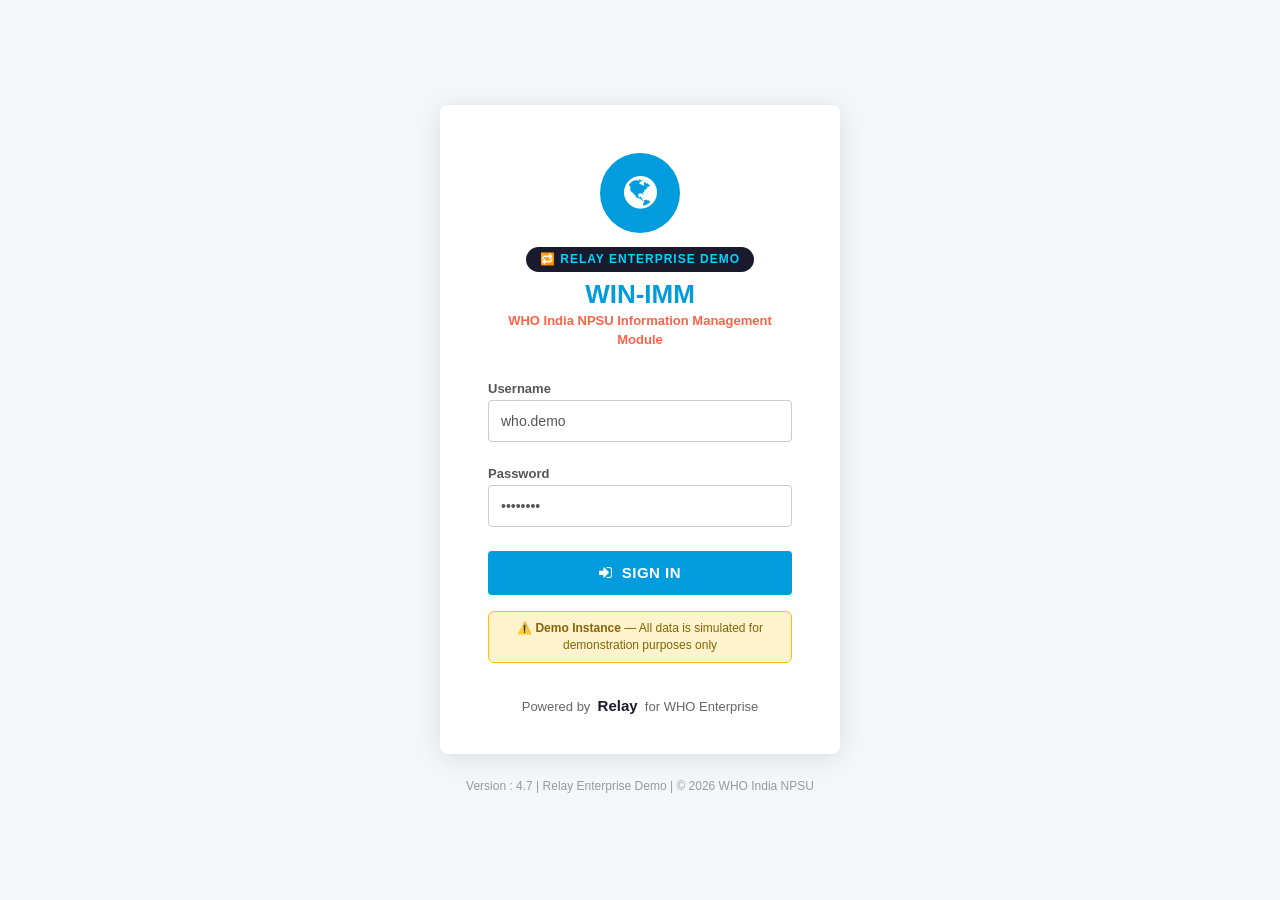
==== commit c849ac86: "Add files via upload" ====
--- a/login.html
+++ b/login.html
@@ -10,9 +10,6 @@
 <link href="css/font.css" rel="stylesheet">
 <script src="js/jquery2.0.3.min.js"></script>
 <style>
-  html, body { overflow-y: auto !important; overflow-x: hidden !important; height: auto !important; }
-  .title-bar { overflow: visible !important; }
-  section.title-bar { min-height: 100vh; }
   body { background: #f4f7f9; font-family: 'Roboto', sans-serif; }
   .login-wrap {
     min-height: 100vh;
--- a/css/style.css
+++ b/css/style.css
@@ -4664,4 +4664,18 @@
 		width: 16%;
 	}
 }
-/*-- //responsive --*/+/*-- //responsive --*/
+/* ── Relay scroll fix ─────────────────────────────────────────────── */
+html, body {
+  overflow-y: auto !important;
+  height: auto !important;
+}
+.title-bar, section.title-bar {
+  overflow: visible !important;
+  height: auto !important;
+  min-height: 100vh;
+}
+.grids {
+  overflow: visible !important;
+  height: auto !important;
+}
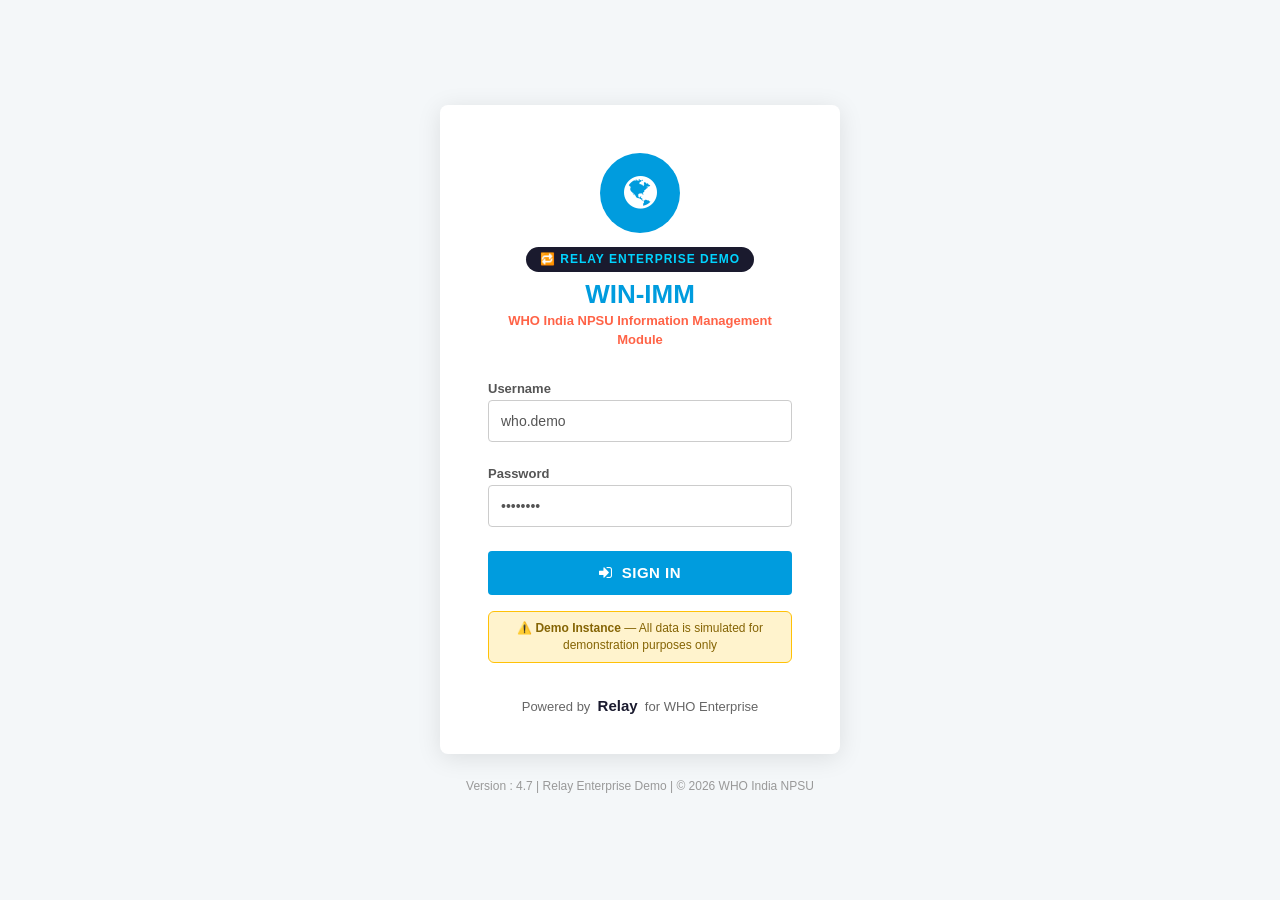
==== commit d5d0d3d0: "Add files via upload" ====
--- a/login.html
+++ b/login.html
@@ -163,5 +163,13 @@
   if (e.key === 'Enter') doLogin();
 });
 </script>
+<script>
+$(document).off("touchmove");
+$(document).on("touchmove", function(e){ e.stopPropagation(); });
+document.body.style.overflow = "auto";
+document.body.style.height = "auto";
+document.documentElement.style.overflow = "auto";
+document.documentElement.style.height = "auto";
+</script>
 </body>
 </html>
